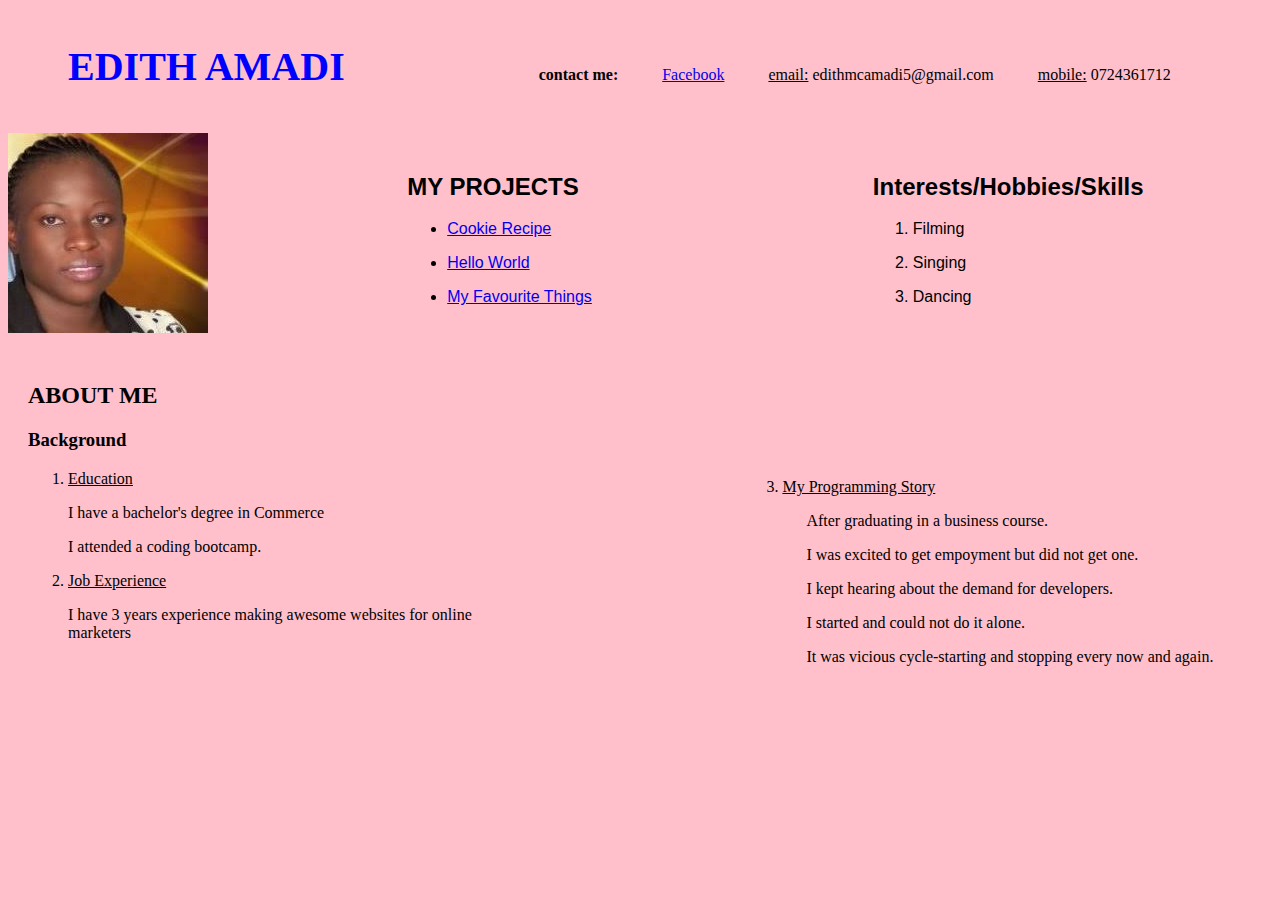
==== index.html @ 50479f5c "updating the container div" ====
<!DOCTYPE html>
<html lang="en" dir="ltr">
  <head>
    <meta charset="utf-8">
    <title>portfolio landing page</title>
    <link href="css/styles.css" rel="stylesheet" type="text/css">
  </head>

  <body>

    <div class="container">


      <ul>
          <li><h1>EDITH AMADI</h1></li>
          <li><strong>contact me:</strong></li>
          <li><a href="https://www.facebook.com/edithkamadi">Facebook</a></li>
          <li><p><u>email:</u> edithmcamadi5@gmail.com</p></li>
          <li><p><u>mobile:</u> 0724361712</P></li>
        </ul>

      <div class="image">

        <img src="image/download.jpeg">

      </div>
    </div>
        <div class="projects">

          <h2>MY PROJECTS</h2>
            <ul>
              <li>
                <p><a href="https://github.com/edithamadi/cookie-recipe">Cookie Recipe</a></p>
                      <!--This project is a recipe for baking Cookies
                    It was created using html-->
              </li>
              <li>
                <p><a href="https://github.com/edithamadi/hello-world">Hello World</a></p>
                <!--This project is the first repository i did.
              It was created using html-->
              </li>
              <li>
                <p><a href="https://github.com/edithamadi/my-favourite-things">My Favourite Things</a></p>
                <!--This project lists my favourite things
              It was created using html-->
              </li>
            </ul>


      </div>
          <div class="interests">
            <h2>Interests/Hobbies/Skills</h2>
              <ol>
                <li>Filming</li>
                <p><li>Singing</li></p>
                <p><li>Dancing</li></p>
              </ol>
            </div>

          <div class="aboutme">

            <h2>ABOUT ME</h2>

              <h3>Background</h3>
                <ol>
                  <u><li>Education</li></u>
                    <p>I have a bachelor's degree in Commerce</p>
                    <p>I attended a coding bootcamp.</p>
                  <u><li>Job Experience</li></u>
                    <p>I have 3 years experience making awesome websites for online marketers</p>


          </div>
          <div class="programmingstory">

                    <p>3. <u>My Programming Story</u></p>
                  <ol>
                    <p>After graduating in a business course.</p>
                    <p>I was excited to get empoyment but did not get one.</p>
                    <p>I kept hearing about the demand for developers.</p>
                    <p>I started and could not do it alone.</P>
                    <p> It was vicious cycle-starting and stopping every now and again.</p>

                  </ol>

          </div>

      </div>
    </div>
  </body>
</html>
---- css/styles.css ----
body{
  background-color: pink;
}
  h1{
  font-size: 40px;
    color: blue;
    margin-right: 150px;
}

.container ul li{
  display:inline-block;
  margin: 0 20px;
}

.image {
  width: 30%;
  float: left;
}

.projects{
  width:30%;
  display:inline-block;
  margin:20px;
  font-family:sans-serif;
}
.interests {
  width:30%;
  display:inline-block;
  margin:20px;
  font-family:sans-serif;
  float:right;
}
.aboutme{
  width:40%;
  display:inline-block;
  margin:20px;
}
.programmingstory {
width: 40%;
float: right;
position: relative;
top: 120px;
}
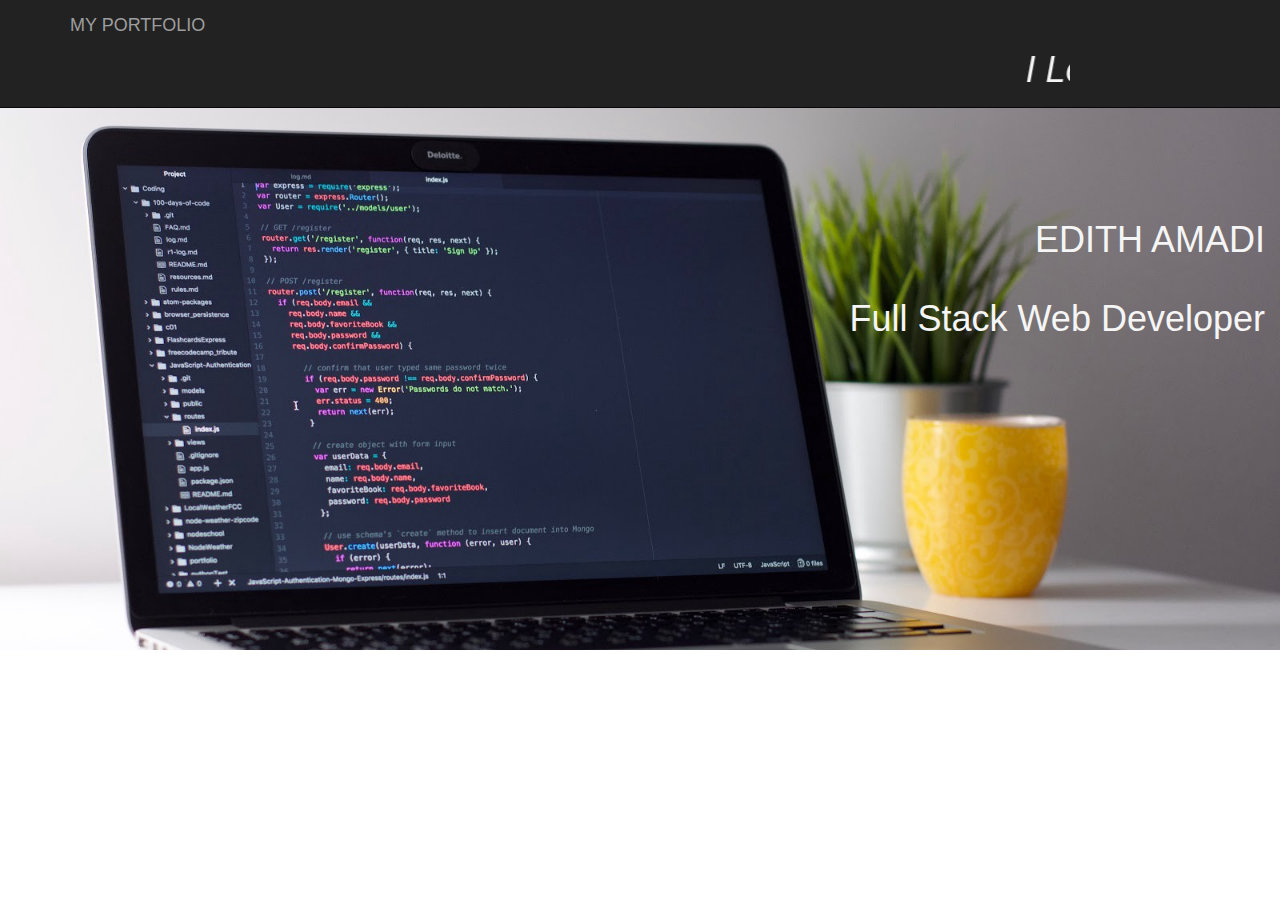
==== commit ee8649cf: "added landing page image to index file" ====
--- a/index.html
+++ b/index.html
@@ -1,91 +1,50 @@
 <!DOCTYPE html>
 <html lang="en" dir="ltr">
-  <head>
-    <meta charset="utf-8">
-    <title>portfolio landing page</title>
-    <link href="css/styles.css" rel="stylesheet" type="text/css">
-  </head>
 
-  <body>
+<head>
+  <meta charset="utf-8">
+  <link rel="stylesheet" href="https://maxcdn.bootstrapcdn.com/bootstrap/3.3.7/css/bootstrap.min.css">
+  <link href="css/styles.css" rel="stylesheet" type="text/css">
+  <link rel="stylesheet" href="https://use.fontawesome.com/releases/v5.3.1/css/all.css" integrity="sha384-mzrmE5qonljUremFsqc01SB46JvROS7bZs3IO2EmfFsd15uHvIt+Y8vEf7N7fWAU" crossorigin="anonymous">  
+  <title>MY PORTFOLIO</title>
+</head>
 
-    <div class="container">
+<body>
+          <div class="navbar navbar-inverse navbar-fixed-top opaque-navbar">
+              <div class="container">
+                <div class="navbar-header">
+                  <button type="button" class="navbar-toggle" data-toggle="collapse" data-target="#navMain">
+              <span class="glyphicon glyphicon-chevron-right" style="color:white;"></span>
+                
+              </button>
+                  <a class="navbar-brand" href="#">MY PORTFOLIO</a>
+                  <div class="quote">
+                      <h1 style="color:whitesmoke;"> <marquee><em>I Love Technology and what it can do to change people's life !!!</em></marquee></h1> 
+                  </div>
+                </div>
+                
+                <div class="collapse navbar-collapse" id="navMain">
+                 
+                </div>
+              </div>
+            </div>
+
+<div style = "padding-top:200px;" id="homepage" class="container-fluid">
+
+    <h1 style="color:whitesmoke;"> 
+      <div class="text-right">
+
+        EDITH AMADI<br><br>
+        Full Stack Web Developer
+      </div>
+      
+  </h1>
+  
+</div>
 
 
-      <ul>
-          <li><h1>EDITH AMADI</h1></li>
-          <li><strong>contact me:</strong></li>
-          <li><a href="https://www.facebook.com/edithkamadi">Facebook</a></li>
-          <li><p><u>email:</u> edithmcamadi5@gmail.com</p></li>
-          <li><p><u>mobile:</u> 0724361712</P></li>
-        </ul>
-
-      <div class="image">
-
-        <img src="image/download.jpeg">
-
-      </div>
-    </div>
-        <div class="projects">
-
-          <h2>MY PROJECTS</h2>
-            <ul>
-              <li>
-                <p><a href="https://github.com/edithamadi/cookie-recipe">Cookie Recipe</a></p>
-                      <!--This project is a recipe for baking Cookies
-                    It was created using html-->
-              </li>
-              <li>
-                <p><a href="https://github.com/edithamadi/hello-world">Hello World</a></p>
-                <!--This project is the first repository i did.
-              It was created using html-->
-              </li>
-              <li>
-                <p><a href="https://github.com/edithamadi/my-favourite-things">My Favourite Things</a></p>
-                <!--This project lists my favourite things
-              It was created using html-->
-              </li>
-            </ul>
 
 
-      </div>
-          <div class="interests">
-            <h2>Interests/Hobbies/Skills</h2>
-              <ol>
-                <li>Filming</li>
-                <p><li>Singing</li></p>
-                <p><li>Dancing</li></p>
-              </ol>
-            </div>
-
-          <div class="aboutme">
-
-            <h2>ABOUT ME</h2>
-
-              <h3>Background</h3>
-                <ol>
-                  <u><li>Education</li></u>
-                    <p>I have a bachelor's degree in Commerce</p>
-                    <p>I attended a coding bootcamp.</p>
-                  <u><li>Job Experience</li></u>
-                    <p>I have 3 years experience making awesome websites for online marketers</p>
 
 
-          </div>
-          <div class="programmingstory">
-
-                    <p>3. <u>My Programming Story</u></p>
-                  <ol>
-                    <p>After graduating in a business course.</p>
-                    <p>I was excited to get empoyment but did not get one.</p>
-                    <p>I kept hearing about the demand for developers.</p>
-                    <p>I started and could not do it alone.</P>
-                    <p> It was vicious cycle-starting and stopping every now and again.</p>
-
-                  </ol>
-
-          </div>
-
-      </div>
-    </div>
-  </body>
-</html>
+    --- a/css/styles.css
+++ b/css/styles.css
@@ -1,43 +1,22 @@
-body{
-  background-color: pink;
-}
-  h1{
-  font-size: 40px;
-    color: blue;
-    margin-right: 150px;
+.footer {
+  position: fixed;
+  left: 0;
+  bottom: 0;
+  width: 100%;
+  background-color: black;
+  color: white;
+  text-align: center;
 }
 
-.container ul li{
-  display:inline-block;
-  margin: 0 20px;
+
+.col-md-3 {
+  background-color: rgba(184, 17, 17, 0.87);
 }
 
-.image {
-  width: 30%;
-  float: left;
-}
-
-.projects{
-  width:30%;
-  display:inline-block;
-  margin:20px;
-  font-family:sans-serif;
-}
-.interests {
-  width:30%;
-  display:inline-block;
-  margin:20px;
-  font-family:sans-serif;
-  float:right;
-}
-.aboutme{
-  width:40%;
-  display:inline-block;
-  margin:20px;
-}
-.programmingstory {
-width: 40%;
-float: right;
-position: relative;
-top: 120px;
-}
+#homepage{
+  background-image: url('../image/laptop.jpeg');
+  background-size: cover;
+  background-repeat: no-repeat;
+  width: 100%;
+  height: 650px;
+}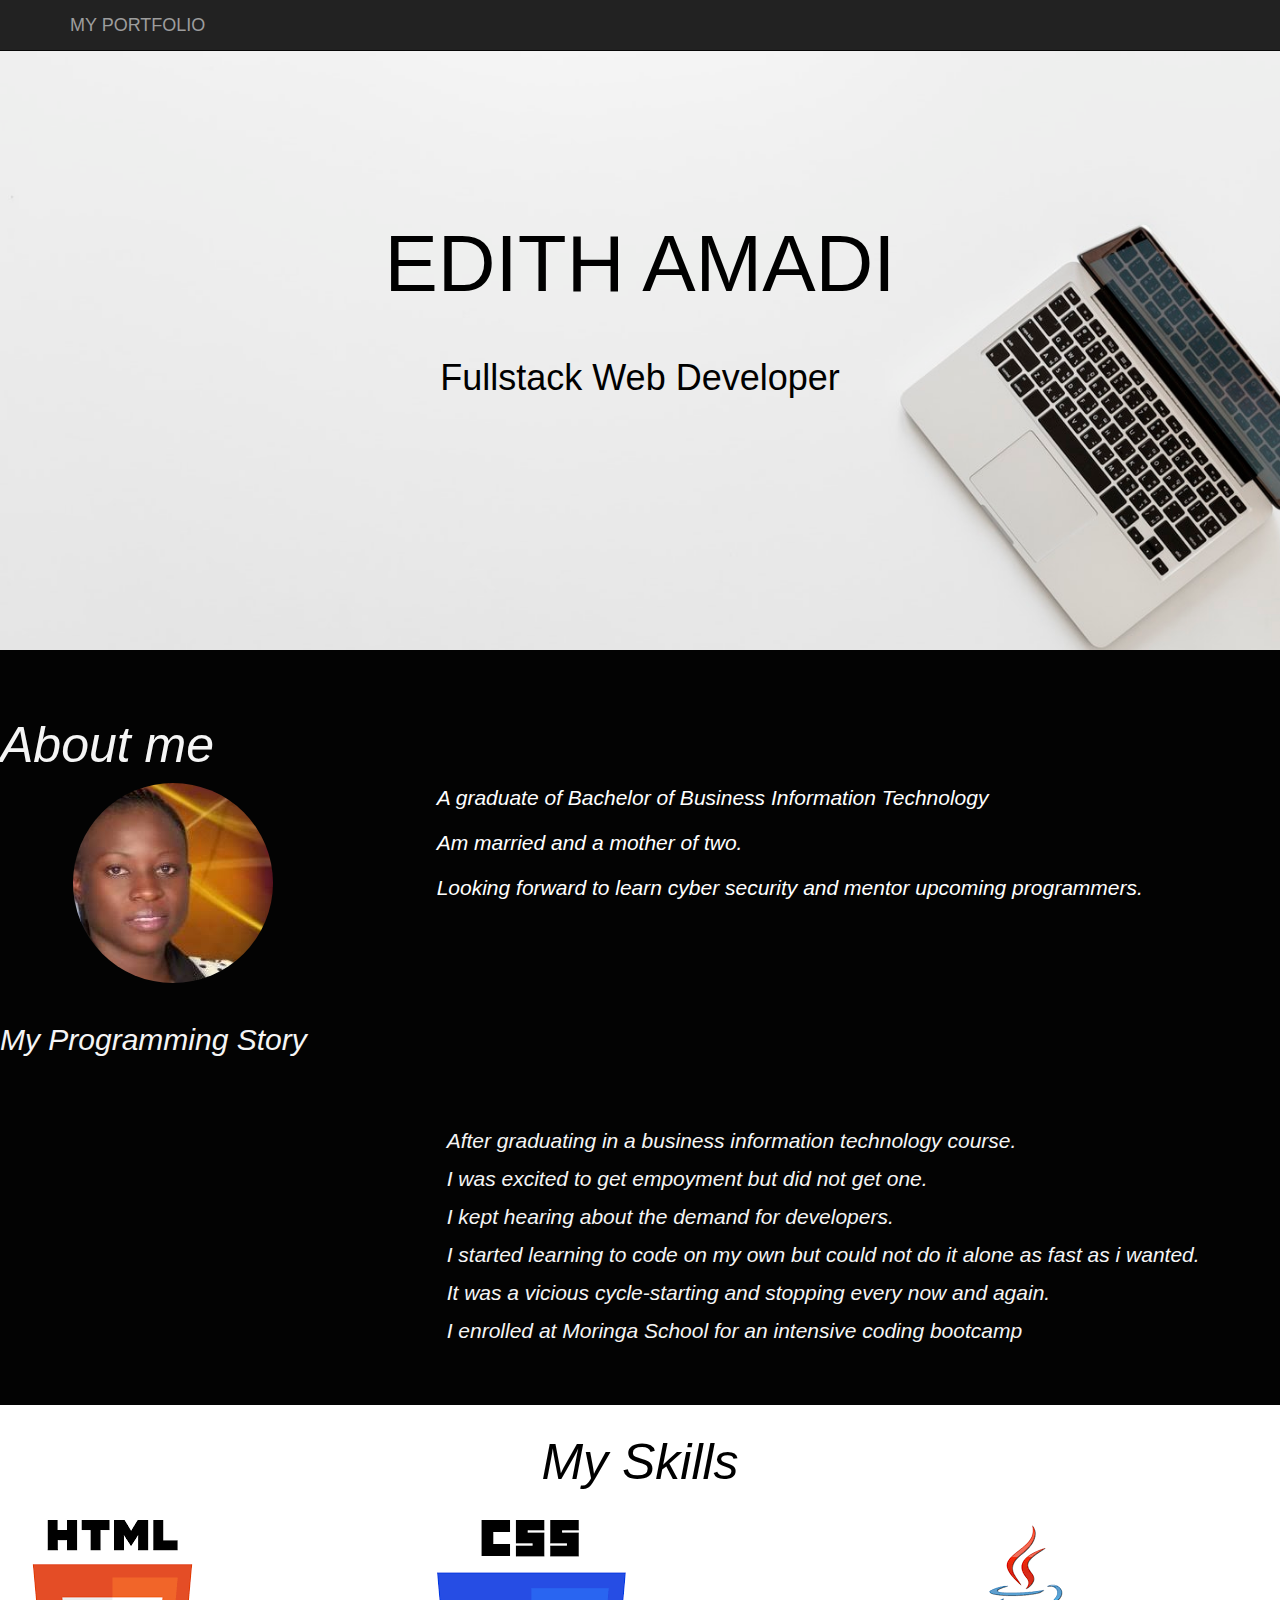
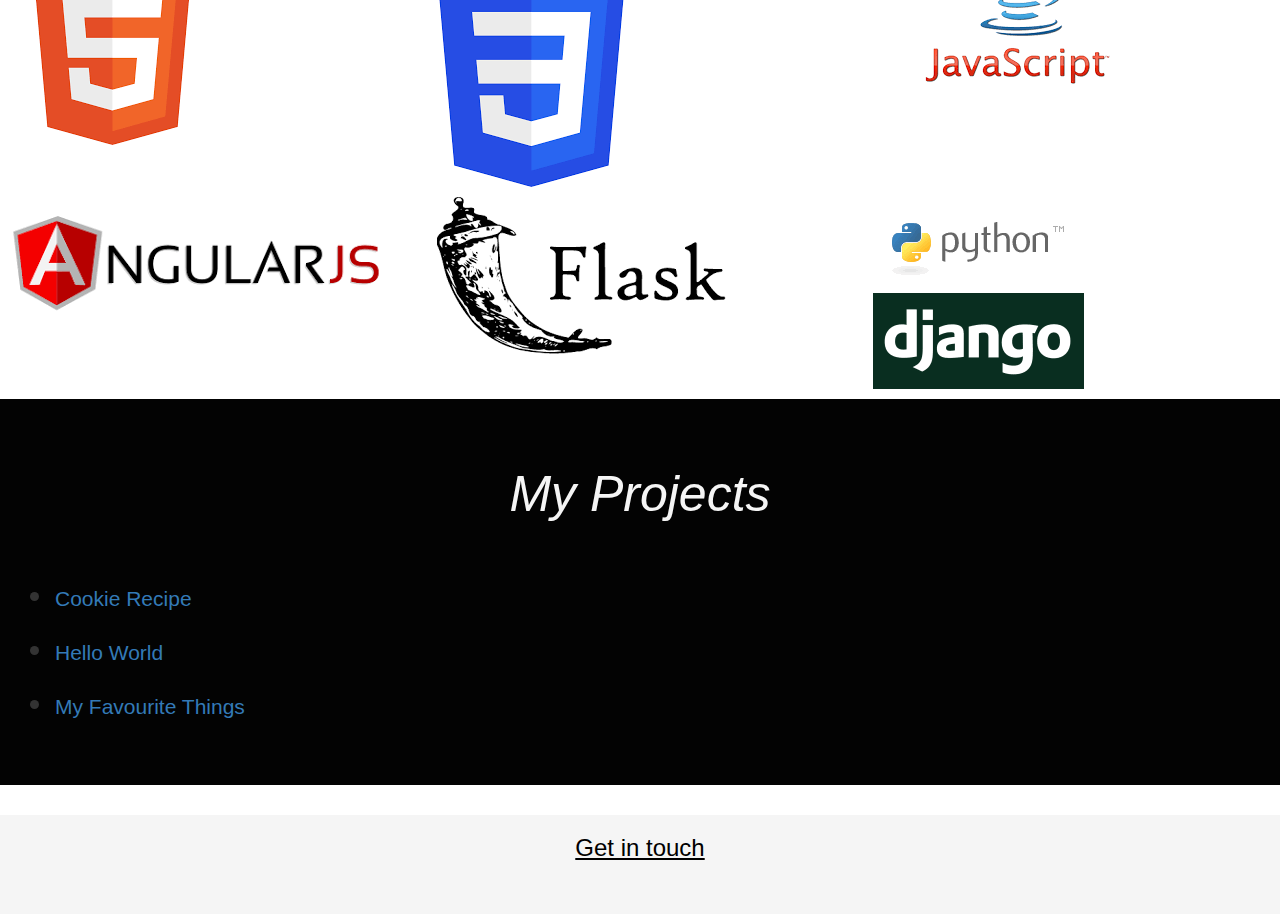
==== commit 9df27b48: "made changes" ====
--- a/index.html
+++ b/index.html
@@ -18,9 +18,7 @@
                 
               </button>
                   <a class="navbar-brand" href="#">MY PORTFOLIO</a>
-                  <div class="quote">
-                      <h1 style="color:whitesmoke;"> <marquee><em>I Love Technology and what it can do to change people's life !!!</em></marquee></h1> 
-                  </div>
+                  
                 </div>
                 
                 <div class="collapse navbar-collapse" id="navMain">
@@ -31,20 +29,148 @@
 
 <div style = "padding-top:200px;" id="homepage" class="container-fluid">
 
-    <h1 style="color:whitesmoke;"> 
-      <div class="text-right">
+    <h1 style="color:black;"> 
+      <div class="text-left">
 
-        EDITH AMADI<br><br>
-        Full Stack Web Developer
+        <center>
+          <!-- <br> -->
+            <h1 style = "font-size: 80px;">EDITH AMADI</h1>
+            <br>
+            <p style = "font-size: 50;"> Fullstack Web Developer</p>
+            <br>
+        </center>
       </div>
       
   </h1>
   
 </div>
+<div class="jumbotron">
+  <div style="padding:0px;" class="container-fluid" >
+    
+      <h2  style="color:whitesmoke;" id="about">About me</h2>
+            
+  </div>
+      
+       <div class="row">
+         <div class="col-md-4">
+           <div class="container-fluid">
+            &nbsp;&nbsp;&nbsp;&nbsp;&nbsp;&nbsp; <img src="image/edith.jpeg" style="border-radius:80%">
+            <br>
+          </div>
+         </div>
+        
 
 
+         <div class="col-md-8" >
+            
+           
+              <p>A graduate of Bachelor of Business Information Technology</p>
+              <p>Am married and a mother of two.</p>
+              <p>Looking forward to learn cyber security and mentor upcoming programmers.</p>
+              <!-- <p>I love nature and filming</p> -->
+            
+         </div>
+        </div>
 
+        <div style="padding:0px;" class="story" >
+          &nbsp;&nbsp;&nbsp; <h3  style="color:whitesmoke;" id="story">My Programming Story</h3>   
+        </div>      
+             <div class="row">
+               <div class="col-md-12">
+                 <div class="container-fluid">
+                    <br>
+        <div class = "col-md-4">
 
+          </div>
 
+        <div class="col-md-8" >
+          <h3 style="color:whitesmoke;">
+            <p>After graduating in a business information technology course.</p>
+            <p>I was excited to get empoyment but did not get one.</p>
+            <p>I kept hearing about the demand for developers.</p>
+            <p>I started learning to code on my own but could not do it alone as fast as i wanted.</P>
+            <p> It was a vicious cycle-starting and stopping every now and again.</p> 
+            <p>I enrolled at Moringa School for an intensive coding bootcamp</p>
+        </h3>
+        </div>
+                 </div>
+               </div>
+             </div>
 
-    +      </div>
+
+      <div class="section">
+          <center><h2  style="color:black;" id="about">My Skills</h2></center>
+          <br>
+          <div class="skills">
+            <div class="row">
+              <div class="col-lg-4">
+                <img src="image/html5.png" alt="A photo html">
+                <p></p>
+              </div>
+              <div class="col-lg-4">
+                <img src="image/css3image.png" alt="A photo of css">
+                <p></p>
+              </div>
+              <div class="col-lg-4">
+                <img src="image/javascript.png" alt="A photo of js">
+                <p></p>
+              </div>
+            </div>
+          </div>
+          <div class="row">
+            <div class="col-lg-4">
+              <img src="image/angularjsimage.png" alt="A photo of angularjs">
+              <p></p>
+            </div>
+            <div class="col-lg-4">
+              <img src="image/flaskimage.png" alt="A photo of flask">
+              <p></p>
+            </div>
+            <div class="col-lg-4">
+                <img src="image/pythondjangoimage.png" alt="A photo of angular">
+                <p></p>
+              </div>
+
+          </div>
+        </div>
+
+<div class="jumbotron">
+    <div class="projects">
+        <div style="padding:0px;" class="container-fluid" >
+          
+            <center><h2  style="color:whitesmoke;" id="about">My Projects</h2></center>
+                  
+        </div>
+            
+             <div class="row">
+               <div class="col-md-4">
+                 <div class="container-fluid">
+                    <br>
+                      <ul>
+                        <li><p><a href="https://github.com/edithamadi/cookie-recipe">Cookie Recipe</a></p></li>
+                        <li><p><a href="https://github.com/edithamadi/hello-world">Hello World</a></p></li>
+                        <li><p><a href="https://github.com/edithamadi/my-favourite-things">My Favourite Things</a></p></li>
+                      </ul> 
+                  </div>
+               </div> 
+              </div>
+      </div>
+</div>
+         <div class="footer">
+            <div class="row">
+              <!-- <h1 style="color:whitesmoke;"> <marquee><em>I Love Technology and what it does to change people's life !!!</em></marquee></h1> -->
+                <u><h3>Get in touch</h3></u>
+               <div class="col-md-4">
+                  <a href="https://www.linkedin.com/uas/login" class="fab fa-linkedin" style="font-size: 30px;color: blue"></a>&nbsp;&nbsp;&nbsp;&nbsp;
+               </div>
+               <div class="col-md-4">
+                  <a href="https://github.com/edithamadi" class="fab fa-github" style="font-size: 30px;color: blue"></a>&nbsp;&nbsp;&nbsp;&nbsp;
+               </div>
+               <div class="col-md-4">
+                  <a href="https://mail.google.com/mail/u/0/#inbox" class="fas fa-envelope" style="font-size: 30px;color: blue"></a>
+               </div>
+             </div>
+          </div>
+       </div>
+     </div>--- a/css/styles.css
+++ b/css/styles.css
@@ -1,22 +1,55 @@
 .footer {
-  position: fixed;
+  /* position: fixed; */
   left: 0;
   bottom: 0;
   width: 100%;
-  background-color: black;
-  color: white;
+  background-color: whitesmoke;
+  color: black;
   text-align: center;
 }
 
-
-.col-md-3 {
-  background-color: rgba(184, 17, 17, 0.87);
+.col-md-8 {
+  font-size: 30px;
+  font-style: oblique; 
+  color: white;
 }
 
 #homepage{
-  background-image: url('../image/laptop.jpeg');
+  background-image: url('../image/laptop2.jpeg');
   background-size: cover;
   background-repeat: no-repeat;
   width: 100%;
   height: 650px;
-}+}
+
+hr {
+  height: 0px;
+  border: none;
+  border-top: 1px solid black;
+}
+
+#about{
+  font-size: 50px;
+  font-style: oblique;
+}
+
+.container-fluid{
+  font-size: 30px;
+}
+
+.jumbotron{
+  background-color: #030303;
+}
+
+#story{
+  font-size: 30px;
+  font-style: oblique;
+}
+
+/* .story{
+background-image:url();
+  background-size: cover;
+  background-repeat: no-repeat;
+  width: 100%;
+  height: 650px;
+} */
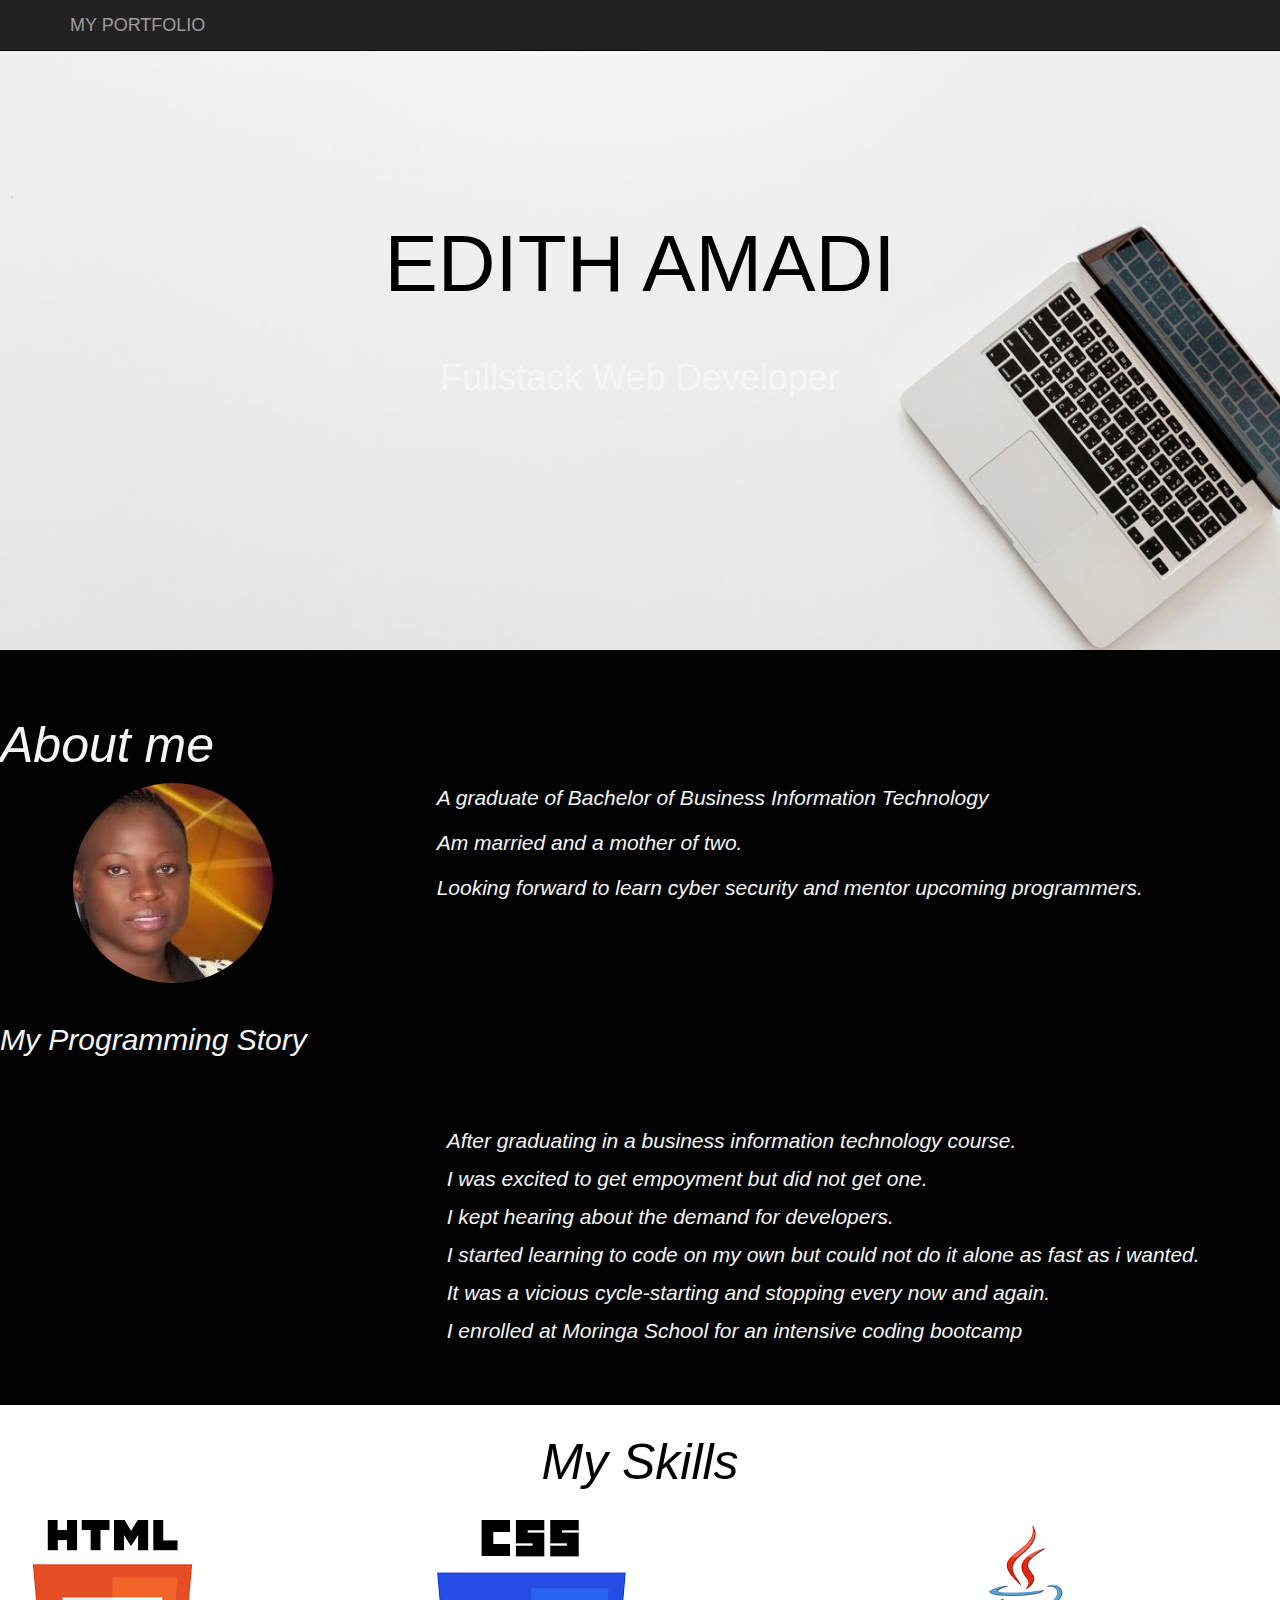
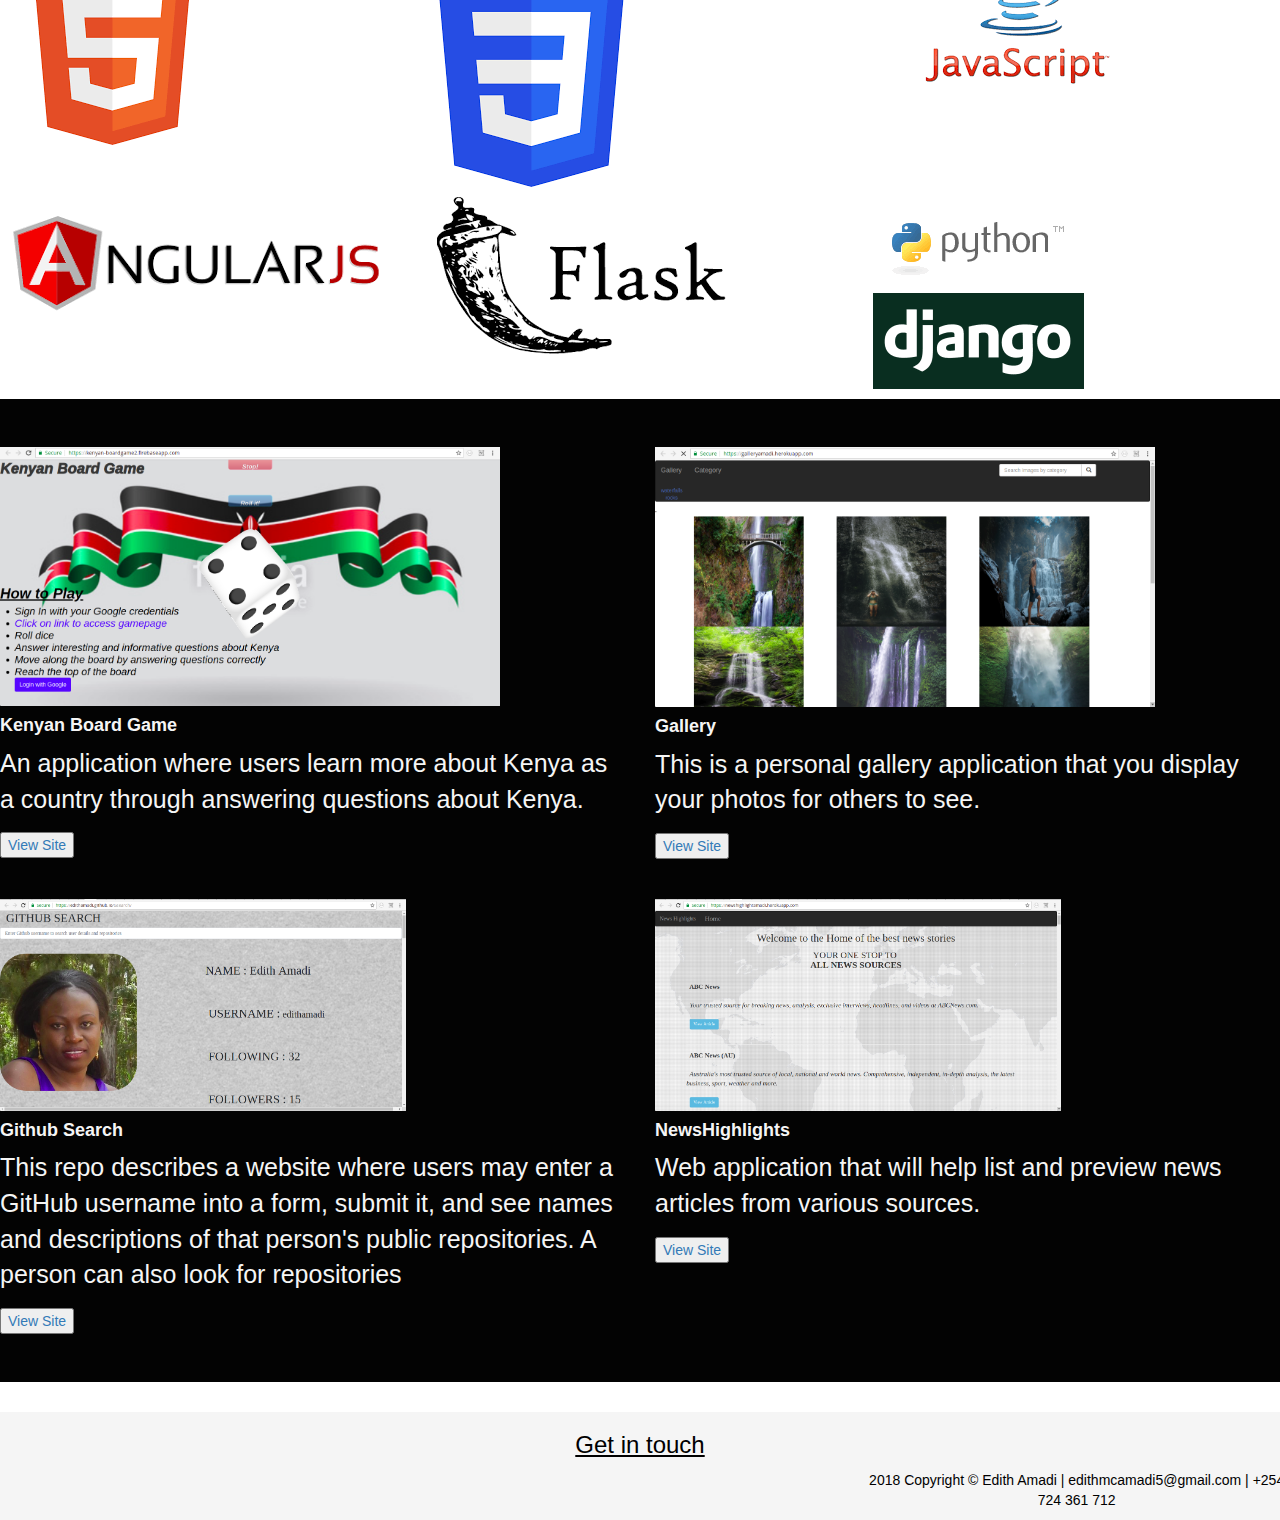
==== commit 489eb4d3: "updated portfolio" ====
--- a/index.html
+++ b/index.html
@@ -26,7 +26,9 @@
                 </div>
               </div>
             </div>
-
+<div class="container-fluid">
+  
+</div>
 <div style = "padding-top:200px;" id="homepage" class="container-fluid">
 
     <h1 style="color:black;"> 
@@ -134,42 +136,64 @@
 
           </div>
         </div>
-
 <div class="jumbotron">
-    <div class="projects">
-        <div style="padding:0px;" class="container-fluid" >
-          
-            <center><h2  style="color:whitesmoke;" id="about">My Projects</h2></center>
-                  
-        </div>
-            
-             <div class="row">
-               <div class="col-md-4">
-                 <div class="container-fluid">
-                    <br>
-                      <ul>
-                        <li><p><a href="https://github.com/edithamadi/cookie-recipe">Cookie Recipe</a></p></li>
-                        <li><p><a href="https://github.com/edithamadi/hello-world">Hello World</a></p></li>
-                        <li><p><a href="https://github.com/edithamadi/my-favourite-things">My Favourite Things</a></p></li>
-                      </ul> 
-                  </div>
-               </div> 
-              </div>
-      </div>
+  <div class="row">
+    <div class="col-md-6">
+        <img src="image/boardgame.png" alt="search" style="width:80%">
+        <div class="cont">
+          <h4 style="color:whitesmoke;"><b>Kenyan Board Game</b></h4>
+          <p style="font-size: 25px;" "color:whitesmoke;">An application where users learn more about Kenya as a country through answering questions about Kenya.</p>
+          <a href="https://kenyan-boardgame2.firebaseapp.com/"><button class="button-black">View Site</button></a>
+        </div>
+    </div>
+    <div class="col-md-6">
+        <img src="image/gallery.png" alt="search" style="width:80%">
+          <div class="cont">
+            <h4 style="color:whitesmoke;"><b>Gallery</b></h4>
+            <p style="font-size: 25px;" style="color:whitesmoke;">
+            This is a personal gallery application that you display your photos for others to see.</p>
+            <a href="https://galleryamadi.herokuapp.com/"><button class="button-black">View Site</button></a>
+          </div>
+    </div>
+  </div>
+  <br><br>
+  <div class="row">
+    <div class="col-md-6">
+        <img src="image/gitsearch.png" alt="search" style="width:65%">
+        <div class="cont">
+          <h4 style="color:whitesmoke;"><b>Github Search</b></h4>
+          <p style="font-size: 25px;" style="color:whitesmoke;">This repo describes a website where users may enter a GitHub username into a form, submit it, and see names and descriptions of that person's public repositories. A person can also look for repositories</p>
+          <a href="https://edithamadi.github.io/Gsearch/"><button class="button-black">View Site</button></a>
+        </div>
+    </div>
+    <div class="col-md-6">
+        <img src="image/news.png" alt="search" style="width:65%">
+        <div class="cont">
+          <h4 style="color:whitesmoke;"><b>NewsHighlights</b></h4>
+          <p style="font-size: 25px;" style="color:whitesmoke;">Web application that will help list and preview news articles from various sources.</p>
+          <a href="https://newshighlightamadi.herokuapp.com/"><button class="button-black">View Site</button></a>
+        </div>
+    </div>
+  </div>
 </div>
+
          <div class="footer">
             <div class="row">
               <!-- <h1 style="color:whitesmoke;"> <marquee><em>I Love Technology and what it does to change people's life !!!</em></marquee></h1> -->
                 <u><h3>Get in touch</h3></u>
                <div class="col-md-4">
-                  <a href="https://www.linkedin.com/uas/login" class="fab fa-linkedin" style="font-size: 30px;color: blue"></a>&nbsp;&nbsp;&nbsp;&nbsp;
+                  <a href="https://www.linkedin.com/uas/login" class="fab fa-linkedin" style="font-size: 30px;color: black"></a>&nbsp;&nbsp;&nbsp;&nbsp;
                </div>
                <div class="col-md-4">
-                  <a href="https://github.com/edithamadi" class="fab fa-github" style="font-size: 30px;color: blue"></a>&nbsp;&nbsp;&nbsp;&nbsp;
+                  <a href="https://github.com/edithamadi" class="fab fa-github" style="font-size: 30px;color: black"></a>&nbsp;&nbsp;&nbsp;&nbsp;
                </div>
                <div class="col-md-4">
-                  <a href="https://mail.google.com/mail/u/0/#inbox" class="fas fa-envelope" style="font-size: 30px;color: blue"></a>
-               </div>
+                  <a href="https://mail.google.com/mail/u/0/#inbox" class="fas fa-envelope" style="font-size: 30px;color: black"></a>
+               </div>
+               <div id="name">
+                <p style = "color: black">2018 Copyright &copy Edith Amadi | edithmcamadi5@gmail.com | +254 724 361 712 </p>
+    
+              </div>
              </div>
           </div>
        </div>
--- a/css/styles.css
+++ b/css/styles.css
@@ -46,6 +46,10 @@
   font-style: oblique;
 }
 
+p{
+  color: whitesmoke;
+}
+
 /* .story{
 background-image:url();
   background-size: cover;
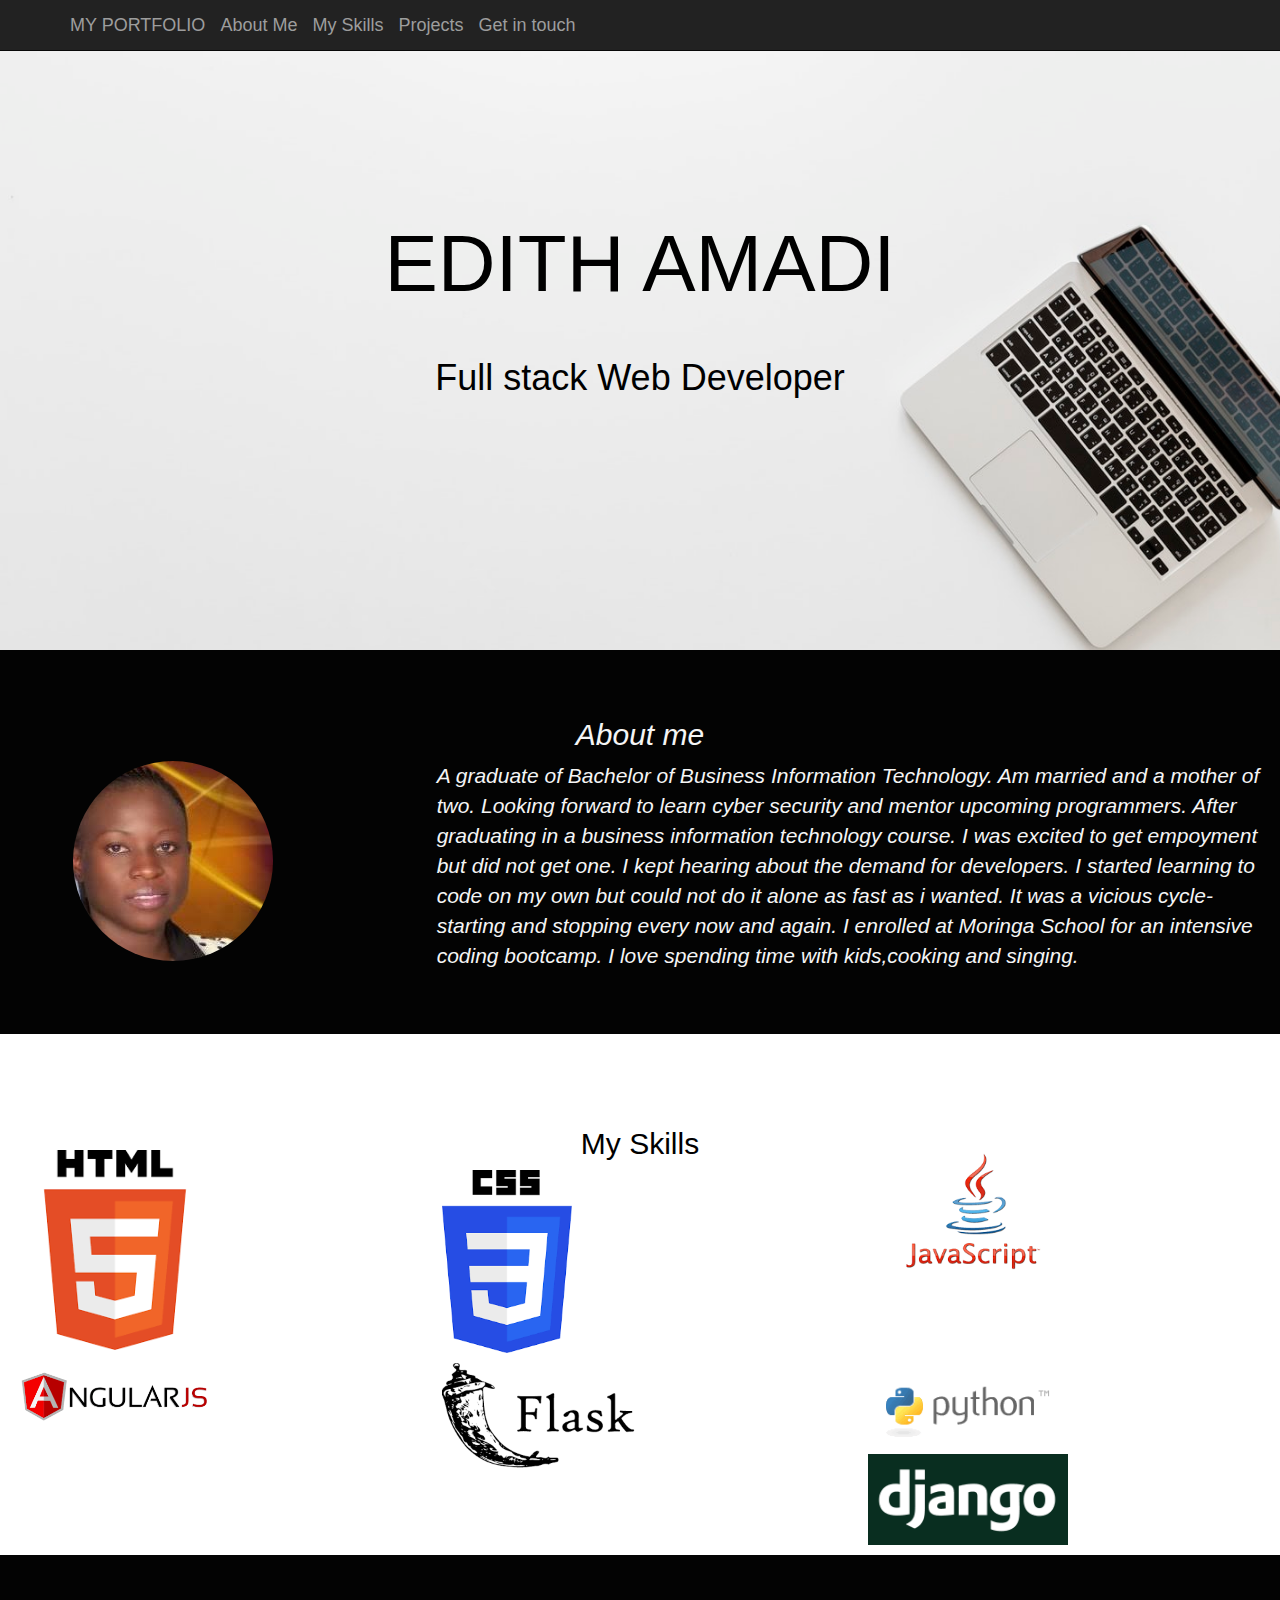
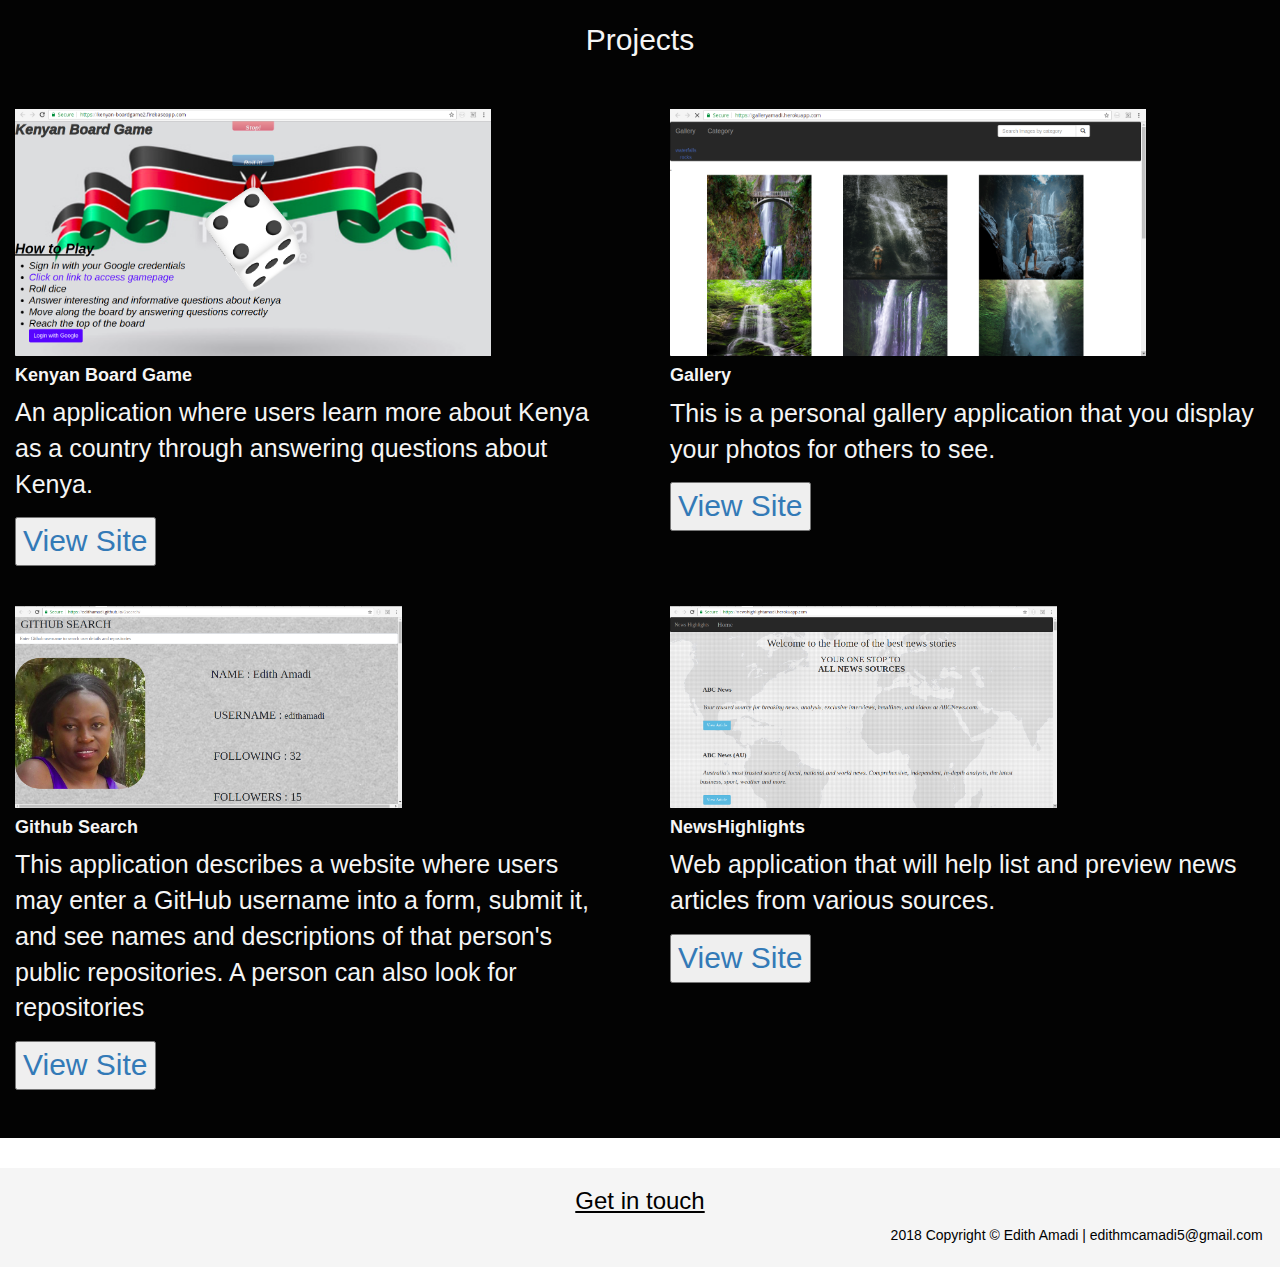
==== commit 422efca6: "updated files" ====
--- a/index.html
+++ b/index.html
@@ -18,6 +18,14 @@
                 
               </button>
                   <a class="navbar-brand" href="#">MY PORTFOLIO</a>
+
+                  <a class="navbar-brand" href="#about">About Me</a>
+
+                  <a class="navbar-brand" href="#skills">My Skills</a>
+
+                  <a class="navbar-brand" href="#projects">Projects</a>
+
+                  <a class="navbar-brand" href="#contact">Get in touch</a>
                   
                 </div>
                 
@@ -38,7 +46,7 @@
           <!-- <br> -->
             <h1 style = "font-size: 80px;">EDITH AMADI</h1>
             <br>
-            <p style = "font-size: 50;"> Fullstack Web Developer</p>
+            <p style = "font-size: 50; color:black;"> Full stack Web Developer</p>
             <br>
         </center>
       </div>
@@ -46,14 +54,17 @@
   </h1>
   
 </div>
-<div class="jumbotron">
+<div class="jumbotron" id="about">
   <div style="padding:0px;" class="container-fluid" >
     
-      <h2  style="color:whitesmoke;" id="about">About me</h2>
+      <h2  style="color:whitesmoke;" ><center>About me</center></h2>
             
   </div>
       
        <div class="row">
+
+          
+
          <div class="col-md-4">
            <div class="container-fluid">
             &nbsp;&nbsp;&nbsp;&nbsp;&nbsp;&nbsp; <img src="image/edith.jpeg" style="border-radius:80%">
@@ -64,91 +75,78 @@
 
 
          <div class="col-md-8" >
-            
            
-              <p>A graduate of Bachelor of Business Information Technology</p>
-              <p>Am married and a mother of two.</p>
-              <p>Looking forward to learn cyber security and mentor upcoming programmers.</p>
+              <p>A graduate of Bachelor of Business Information Technology.
+              Am married and a mother of two.
+              Looking forward to learn cyber security and mentor upcoming programmers.
+              After graduating in a business information technology course.
+              I was excited to get empoyment but did not get one.
+              I kept hearing about the demand for developers.
+              I started learning to code on my own but could not do it alone as fast as i wanted.
+              It was a vicious cycle-starting and stopping every now and again. 
+              I enrolled at Moringa School for an intensive coding bootcamp.
+              I love spending time with kids,cooking and singing.</p>
               <!-- <p>I love nature and filming</p> -->
-            
-         </div>
+           </div>
+          </div>
         </div>
-
-        <div style="padding:0px;" class="story" >
-          &nbsp;&nbsp;&nbsp; <h3  style="color:whitesmoke;" id="story">My Programming Story</h3>   
-        </div>      
-             <div class="row">
-               <div class="col-md-12">
-                 <div class="container-fluid">
-                    <br>
-        <div class = "col-md-4">
-
-          </div>
-
-        <div class="col-md-8" >
-          <h3 style="color:whitesmoke;">
-            <p>After graduating in a business information technology course.</p>
-            <p>I was excited to get empoyment but did not get one.</p>
-            <p>I kept hearing about the demand for developers.</p>
-            <p>I started learning to code on my own but could not do it alone as fast as i wanted.</P>
-            <p> It was a vicious cycle-starting and stopping every now and again.</p> 
-            <p>I enrolled at Moringa School for an intensive coding bootcamp</p>
-        </h3>
-        </div>
-                 </div>
-               </div>
-             </div>
-
-      </div>
-
-      <div class="section">
-          <center><h2  style="color:black;" id="about">My Skills</h2></center>
-          <br>
-          <div class="skills">
+    
+      <div class="container-fluid">
+          
+          <div class="skills" id="skills">
+              
             <div class="row">
+                <br>
+                
               <div class="col-lg-4">
-                <img src="image/html5.png" alt="A photo html">
+                  <br>
+                <img src="image/html5.png" alt="A photo html" style="width:200px;">
                 <p></p>
               </div>
               <div class="col-lg-4">
-                <img src="image/css3image.png" alt="A photo of css">
+                <center><h2  style="color:black;">My Skills</h2></center>
+                <img src="image/css3image.png" alt="A photo of css" style="width:130px !important;">
                 <p></p>
               </div>
               <div class="col-lg-4">
-                <img src="image/javascript.png" alt="A photo of js">
+                  <br>
+                <img src="image/javascript.png" alt="A photo of js" style="width:200px;">
                 <p></p>
               </div>
             </div>
           </div>
           <div class="row">
             <div class="col-lg-4">
-              <img src="image/angularjsimage.png" alt="A photo of angularjs">
+              <img src="image/angularjsimage.png" alt="A photo of angularjs" style="width:200px;">
               <p></p>
             </div>
             <div class="col-lg-4">
-              <img src="image/flaskimage.png" alt="A photo of flask">
+              <img src="image/flaskimage.png" alt="A photo of flask" style="width:200px;">
               <p></p>
             </div>
             <div class="col-lg-4">
-                <img src="image/pythondjangoimage.png" alt="A photo of angular">
+                <img src="image/pythondjangoimage.png" alt="A photo of angular" style="width:200px;">
                 <p></p>
               </div>
-
           </div>
         </div>
-<div class="jumbotron">
+<div class="jumbotron" id = "projects">
   <div class="row">
+      <div style="padding:0px;" class="container-fluid" >
+          <h2  style="color:whitesmoke;" ><center>Projects</center></h2> <br>   
+      </div>
     <div class="col-md-6">
+       <div class="container-fluid">
         <img src="image/boardgame.png" alt="search" style="width:80%">
-        <div class="cont">
+        
           <h4 style="color:whitesmoke;"><b>Kenyan Board Game</b></h4>
           <p style="font-size: 25px;" "color:whitesmoke;">An application where users learn more about Kenya as a country through answering questions about Kenya.</p>
           <a href="https://kenyan-boardgame2.firebaseapp.com/"><button class="button-black">View Site</button></a>
-        </div>
+       </div>
     </div>
     <div class="col-md-6">
-        <img src="image/gallery.png" alt="search" style="width:80%">
-          <div class="cont">
+        <div class="container-fluid">
+         <img src="image/gallery.png" alt="search" style="width:80%">
             <h4 style="color:whitesmoke;"><b>Gallery</b></h4>
             <p style="font-size: 25px;" style="color:whitesmoke;">
             This is a personal gallery application that you display your photos for others to see.</p>
@@ -159,16 +157,16 @@
   <br><br>
   <div class="row">
     <div class="col-md-6">
-        <img src="image/gitsearch.png" alt="search" style="width:65%">
-        <div class="cont">
+        <div class="container-fluid">
+         <img src="image/gitsearch.png" alt="search" style="width:65%">
           <h4 style="color:whitesmoke;"><b>Github Search</b></h4>
-          <p style="font-size: 25px;" style="color:whitesmoke;">This repo describes a website where users may enter a GitHub username into a form, submit it, and see names and descriptions of that person's public repositories. A person can also look for repositories</p>
+          <p style="font-size: 25px;" style="color:whitesmoke;">This application describes a website where users may enter a GitHub username into a form, submit it, and see names and descriptions of that person's public repositories. A person can also look for repositories</p>
           <a href="https://edithamadi.github.io/Gsearch/"><button class="button-black">View Site</button></a>
         </div>
     </div>
     <div class="col-md-6">
+      <div class="container-fluid">
         <img src="image/news.png" alt="search" style="width:65%">
-        <div class="cont">
           <h4 style="color:whitesmoke;"><b>NewsHighlights</b></h4>
           <p style="font-size: 25px;" style="color:whitesmoke;">Web application that will help list and preview news articles from various sources.</p>
           <a href="https://newshighlightamadi.herokuapp.com/"><button class="button-black">View Site</button></a>
@@ -177,7 +175,7 @@
   </div>
 </div>
 
-         <div class="footer">
+         <div class="footer" id="contact">
             <div class="row">
               <!-- <h1 style="color:whitesmoke;"> <marquee><em>I Love Technology and what it does to change people's life !!!</em></marquee></h1> -->
                 <u><h3>Get in touch</h3></u>
@@ -191,7 +189,7 @@
                   <a href="https://mail.google.com/mail/u/0/#inbox" class="fas fa-envelope" style="font-size: 30px;color: black"></a>
                </div>
                <div id="name">
-                <p style = "color: black">2018 Copyright &copy Edith Amadi | edithmcamadi5@gmail.com | +254 724 361 712 </p>
+                <p style = "color: black">2018 Copyright &copy Edith Amadi | edithmcamadi5@gmail.com </p>
     
               </div>
              </div>
--- a/css/styles.css
+++ b/css/styles.css
@@ -50,10 +50,3 @@
   color: whitesmoke;
 }
 
-/* .story{
-background-image:url();
-  background-size: cover;
-  background-repeat: no-repeat;
-  width: 100%;
-  height: 650px;
-} */
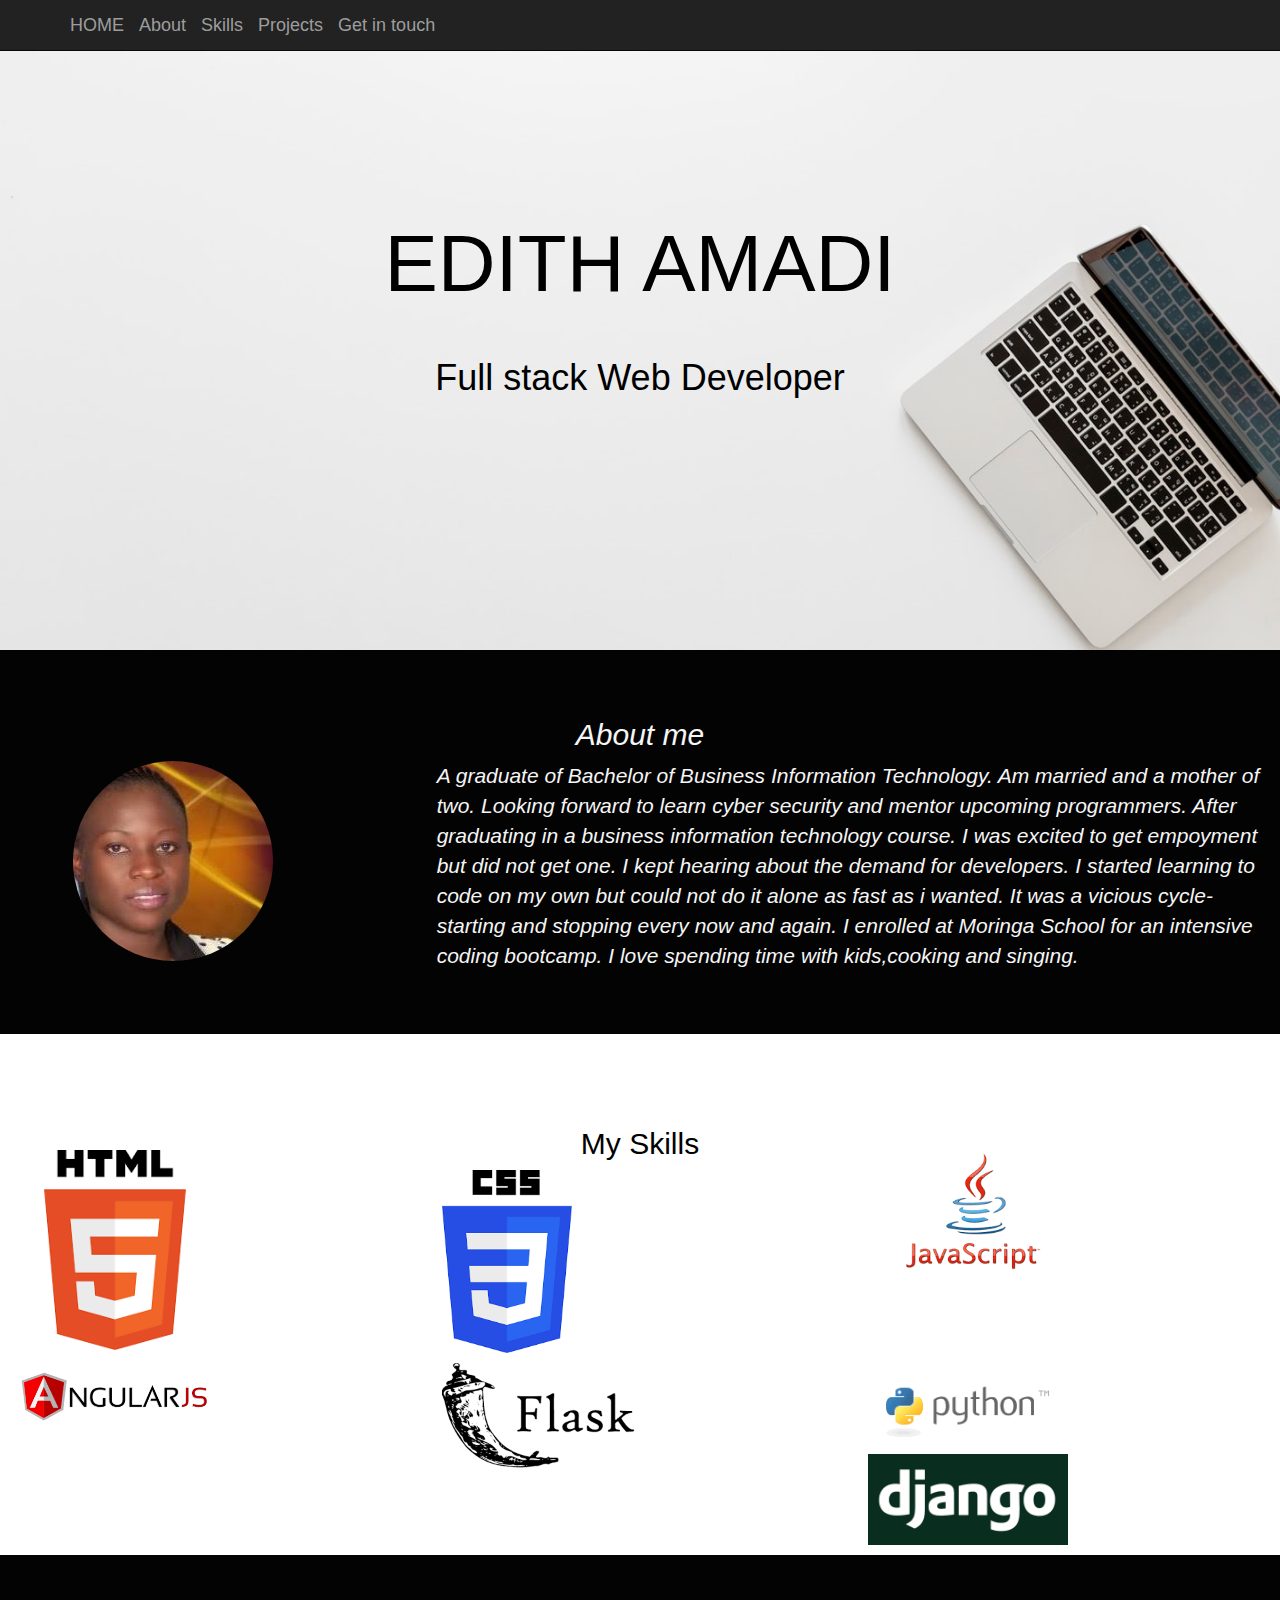
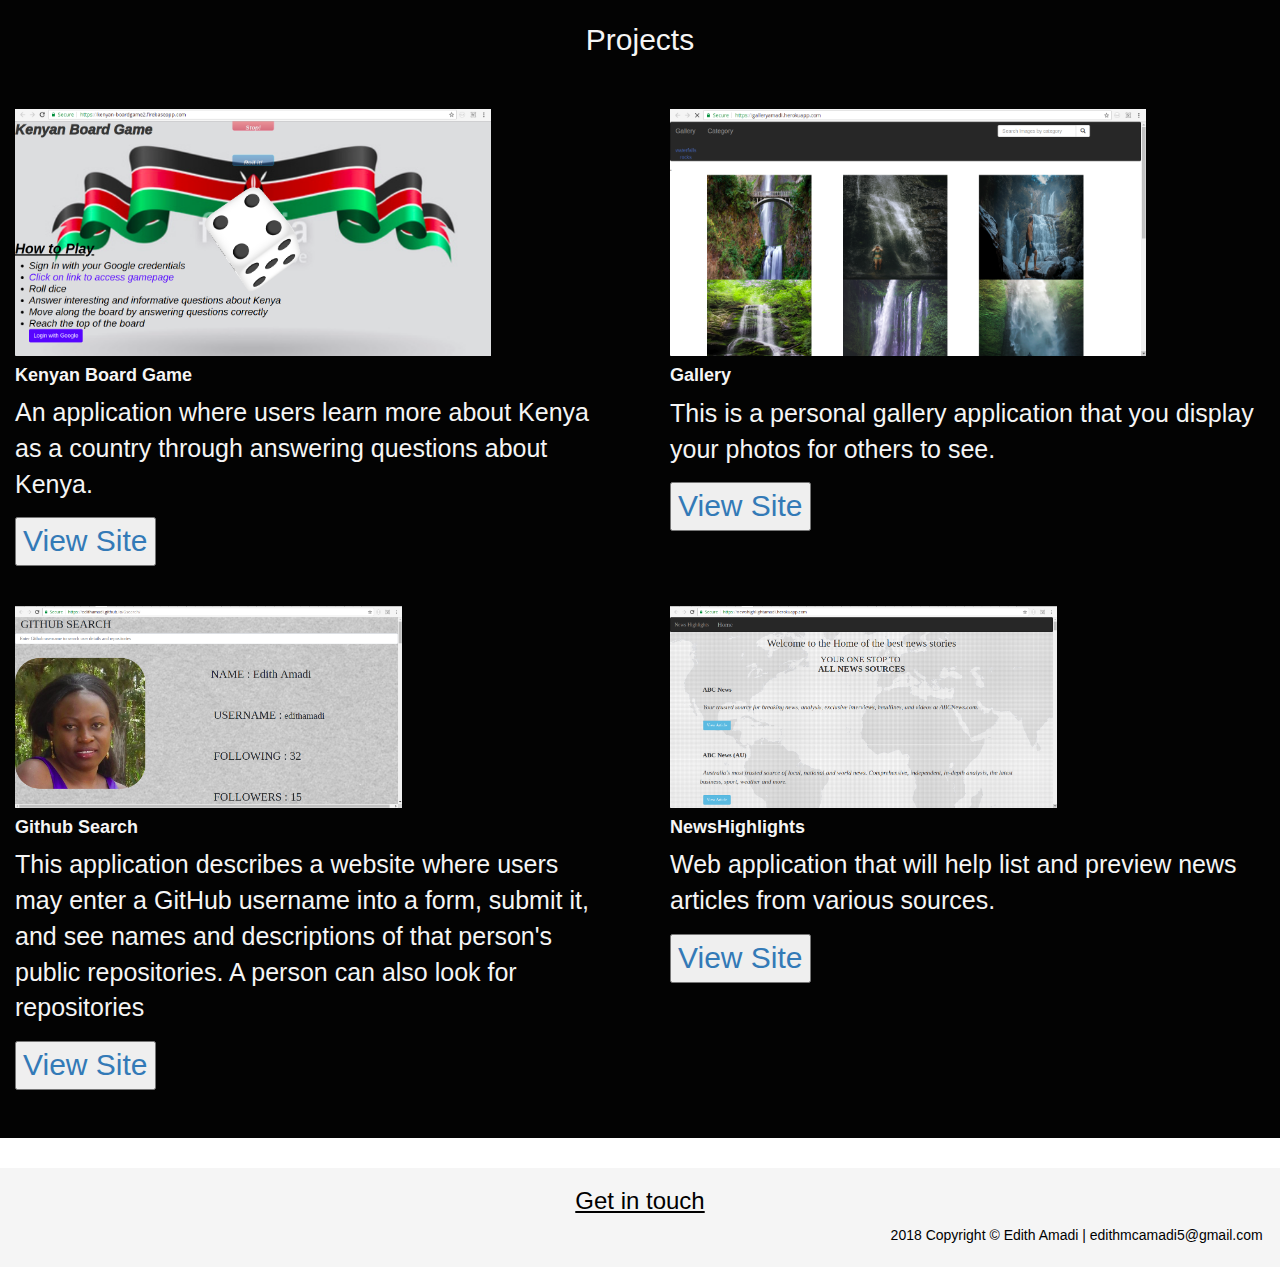
==== commit 8094b095: "made changes" ====
--- a/index.html
+++ b/index.html
@@ -17,11 +17,11 @@
               <span class="glyphicon glyphicon-chevron-right" style="color:white;"></span>
                 
               </button>
-                  <a class="navbar-brand" href="#">MY PORTFOLIO</a>
+                  <a class="navbar-brand" href="#">HOME</a>
 
-                  <a class="navbar-brand" href="#about">About Me</a>
+                  <a class="navbar-brand" href="#about">About</a>
 
-                  <a class="navbar-brand" href="#skills">My Skills</a>
+                  <a class="navbar-brand" href="#skills">Skills</a>
 
                   <a class="navbar-brand" href="#projects">Projects</a>
 
@@ -54,10 +54,10 @@
   </h1>
   
 </div>
-<div class="jumbotron" id="about">
+<div class="jumbotron" id="about" >
   <div style="padding:0px;" class="container-fluid" >
     
-      <h2  style="color:whitesmoke;" ><center>About me</center></h2>
+      <h2  style="color:whitesmoke;"> <center>About me</center> </h2>
             
   </div>
       
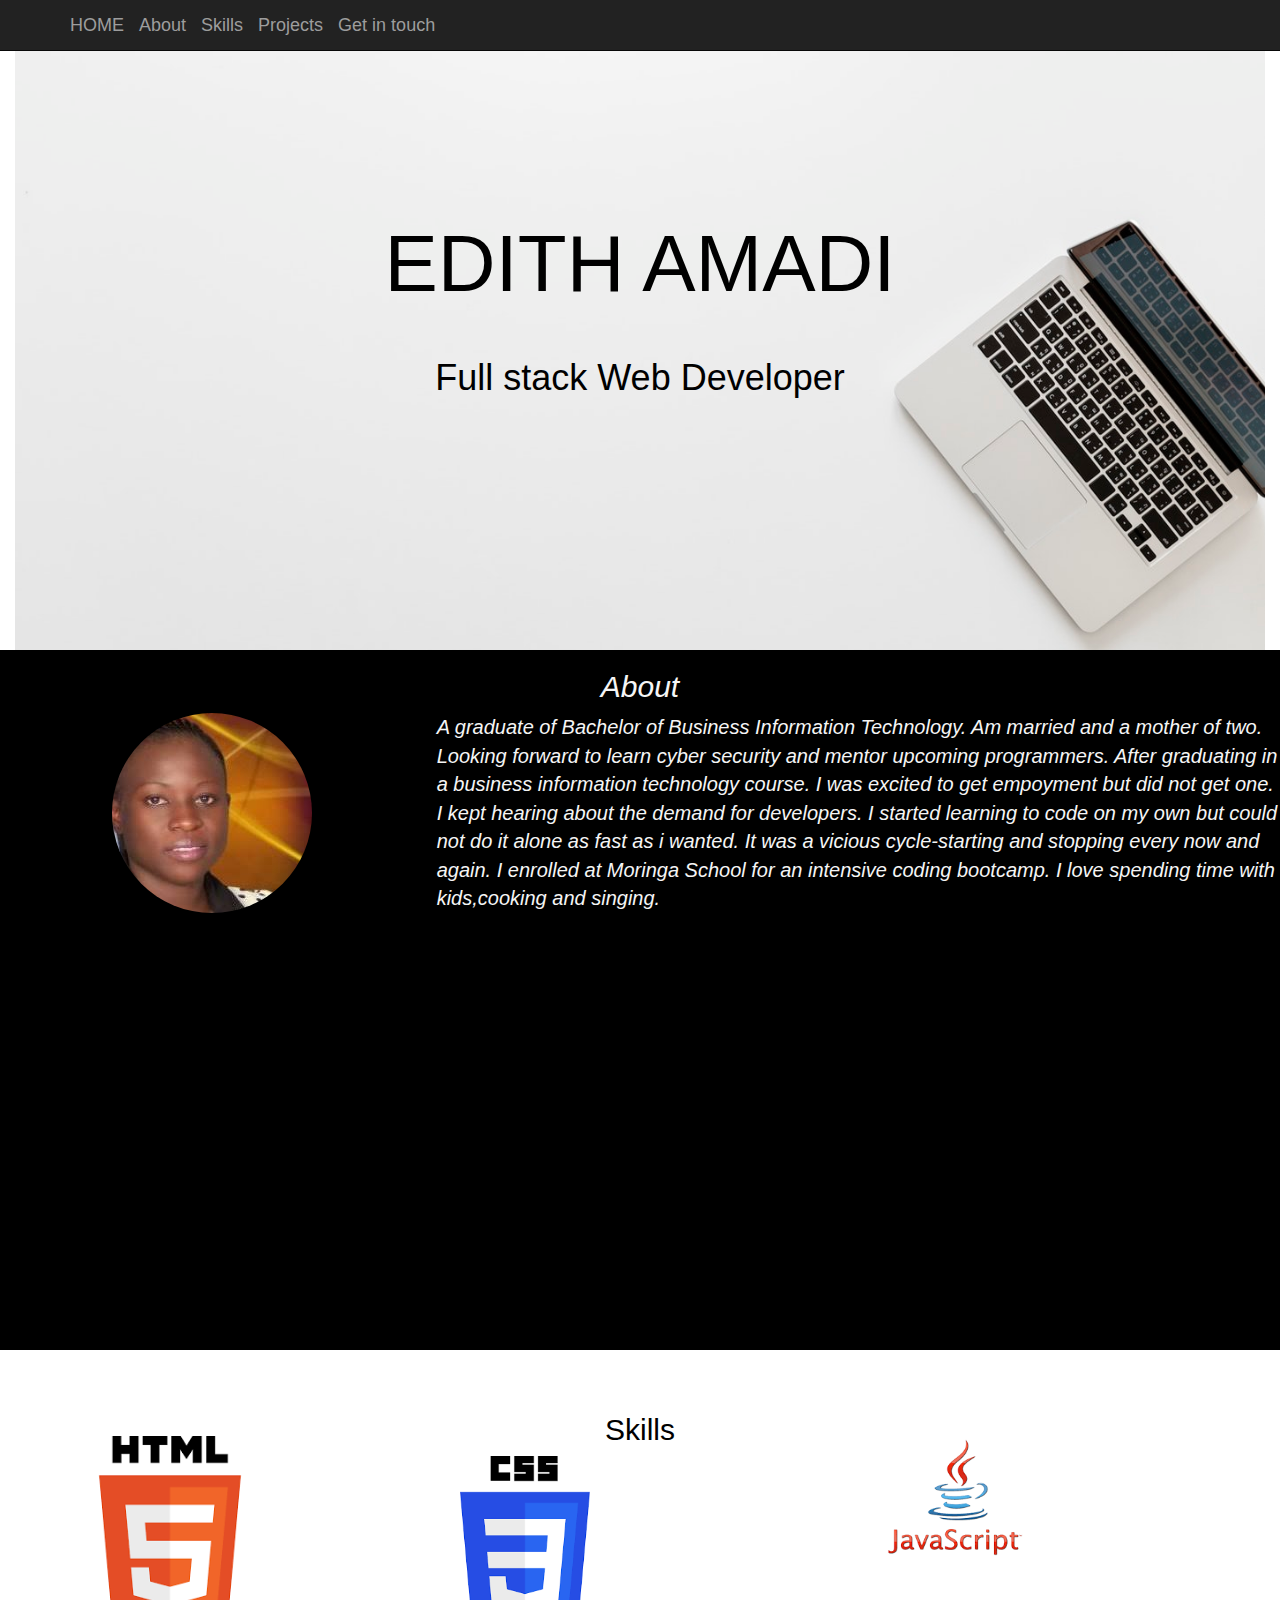
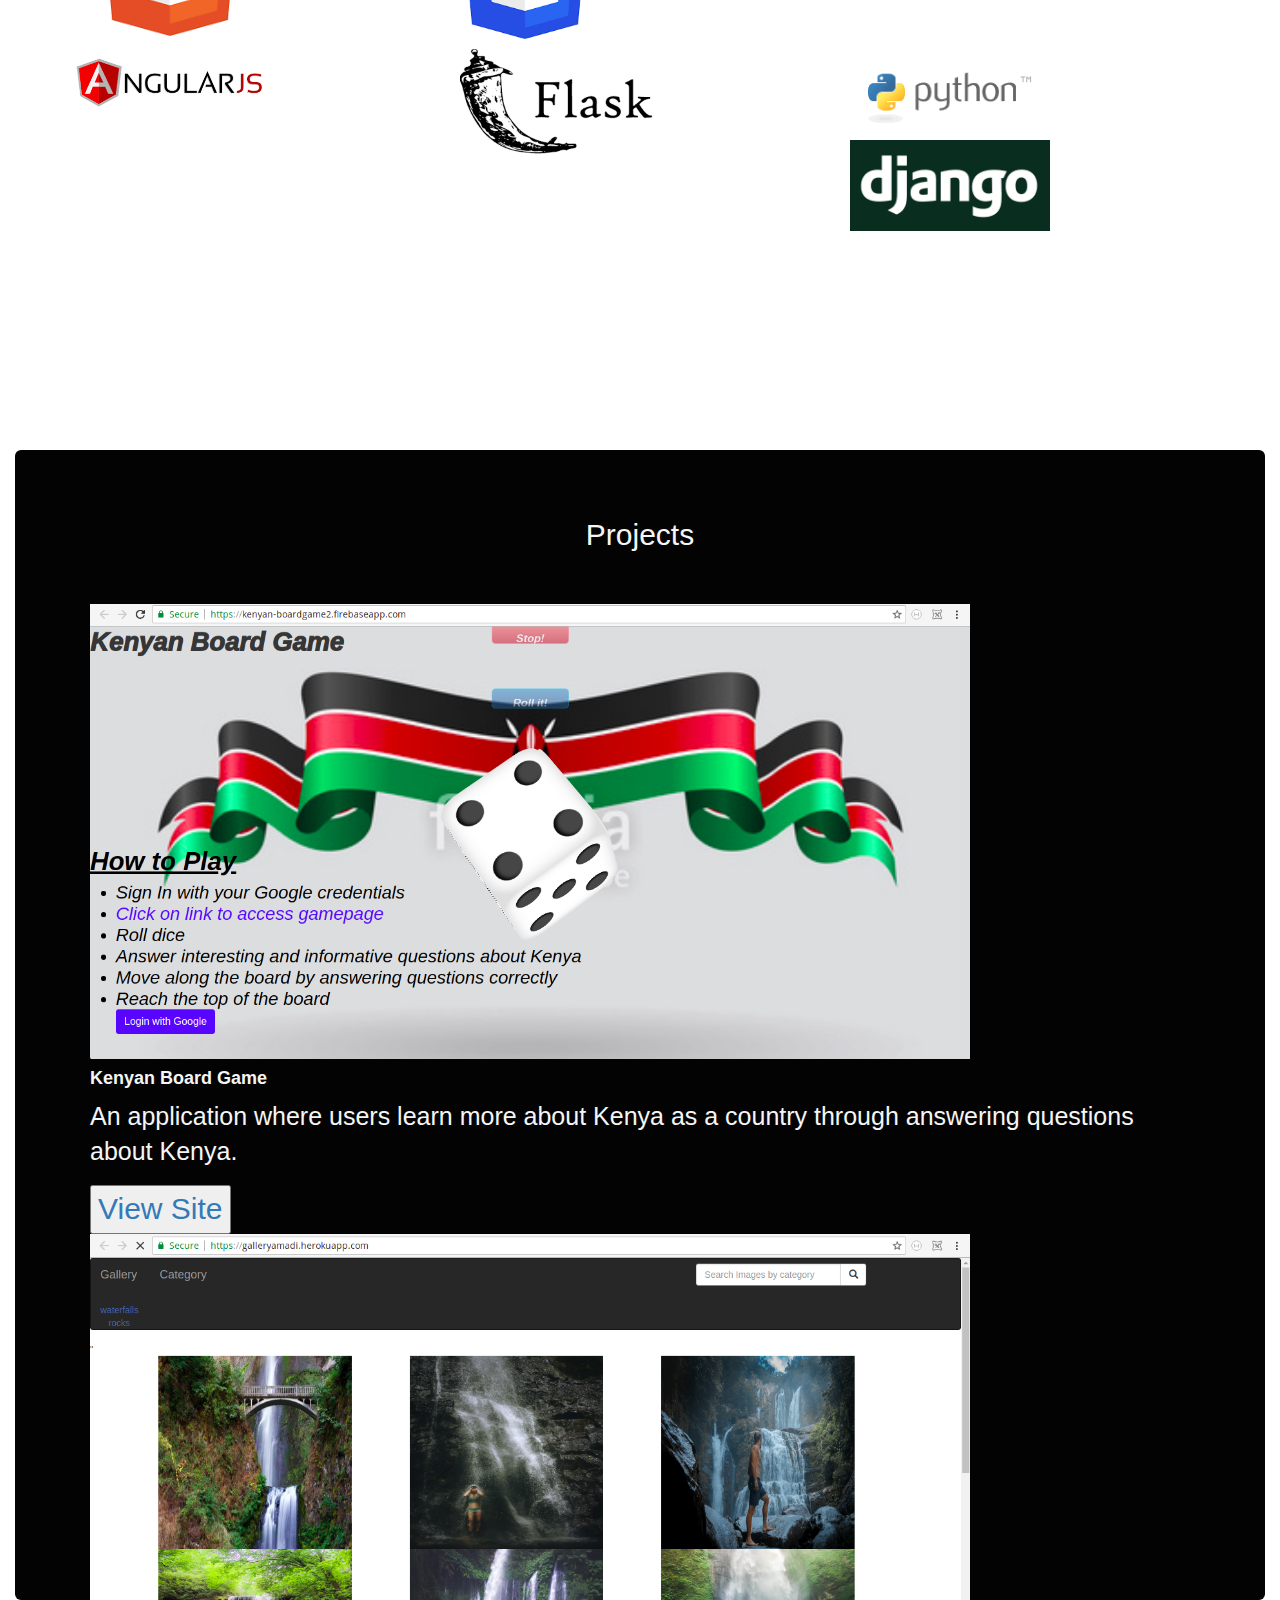
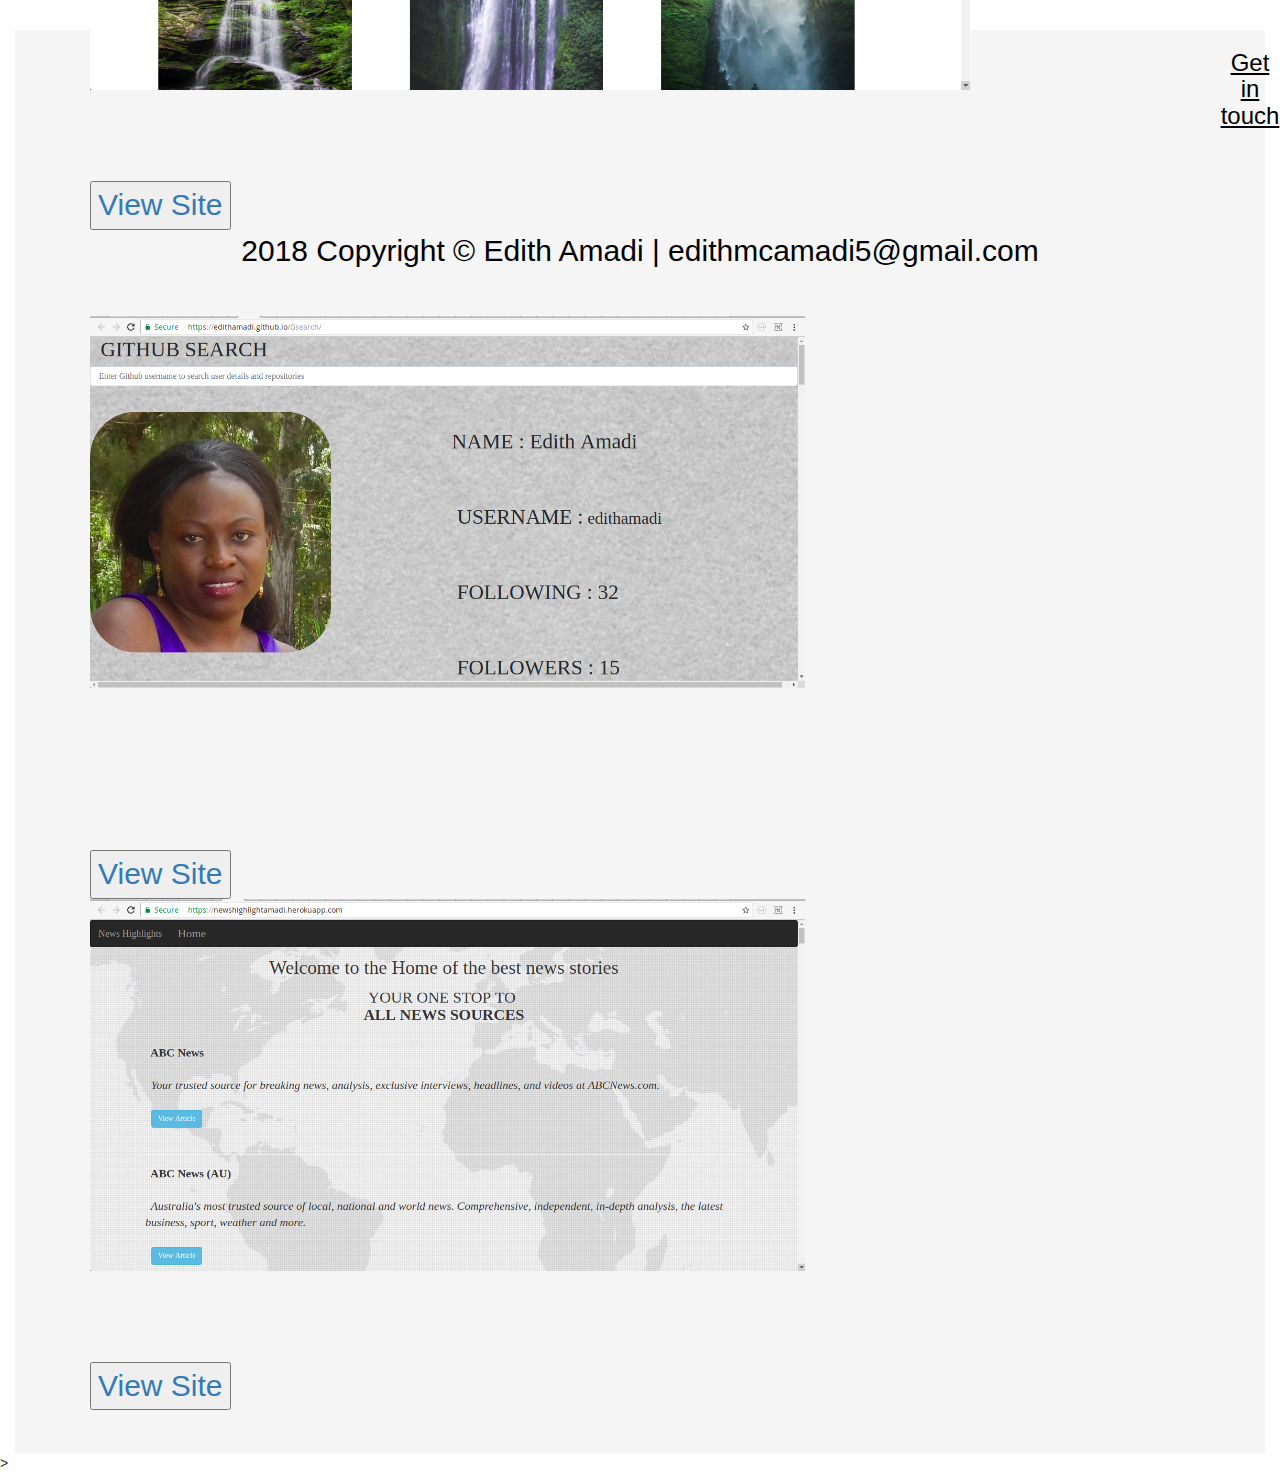
==== commit b9d30c24: "we changes" ====
--- a/index.html
+++ b/index.html
@@ -34,10 +34,11 @@
                 </div>
               </div>
             </div>
-<div class="container-fluid">
+
+
+<div class="container-fluid" style="margin:0% !important;">
   
-</div>
-<div style = "padding-top:200px;" id="homepage" class="container-fluid">
+<div style = "padding-top:200px;" id="homepage" class="container">
 
     <h1 style="color:black;"> 
       <div class="text-left">
@@ -54,10 +55,10 @@
   </h1>
   
 </div>
-<div class="jumbotron" id="about" >
-  <div style="padding:0px;" class="container-fluid" >
-    
-      <h2  style="color:whitesmoke;"> <center>About me</center> </h2>
+<div class="row" style="background:black !important;height:700px !important;" id="about" >
+  <div style="padding:0px;" class="container" >
+    
+      <h2  style="color:whitesmoke;"> <center>About</center> </h2>
             
   </div>
       
@@ -66,7 +67,7 @@
           
 
          <div class="col-md-4">
-           <div class="container-fluid">
+           <div class="container">
             &nbsp;&nbsp;&nbsp;&nbsp;&nbsp;&nbsp; <img src="image/edith.jpeg" style="border-radius:80%">
             <br>
           </div>
@@ -74,7 +75,7 @@
         
 
 
-         <div class="col-md-8" >
+         <div class="col-md-8" style="font-size:20px !important;">
            
               <p>A graduate of Bachelor of Business Information Technology.
               Am married and a mother of two.
@@ -91,7 +92,7 @@
           </div>
         </div>
     
-      <div class="container-fluid">
+      <div class="container" style="height:700px !important">
           
           <div class="skills" id="skills">
               
@@ -104,7 +105,7 @@
                 <p></p>
               </div>
               <div class="col-lg-4">
-                <center><h2  style="color:black;">My Skills</h2></center>
+                <center><h2  style="color:black;">Skills</h2></center>
                 <img src="image/css3image.png" alt="A photo of css" style="width:130px !important;">
                 <p></p>
               </div>
@@ -130,13 +131,13 @@
               </div>
           </div>
         </div>
-<div class="jumbotron" id = "projects">
+<div class="jumbotron" id="projects" >
   <div class="row">
-      <div style="padding:0px;" class="container-fluid" >
+      <div style="padding:0px;" class="container" >
           <h2  style="color:whitesmoke;" ><center>Projects</center></h2> <br>   
       </div>
-    <div class="col-md-6">
-       <div class="container-fluid">
+    <div class="col-md-12">
+       <div class="container">
         <img src="image/boardgame.png" alt="search" style="width:80%">
         
           <h4 style="color:whitesmoke;"><b>Kenyan Board Game</b></h4>
@@ -144,8 +145,8 @@
           <a href="https://kenyan-boardgame2.firebaseapp.com/"><button class="button-black">View Site</button></a>
        </div>
     </div>
-    <div class="col-md-6">
-        <div class="container-fluid">
+    <div class="col-md-12">
+        <div class="container">
          <img src="image/gallery.png" alt="search" style="width:80%">
             <h4 style="color:whitesmoke;"><b>Gallery</b></h4>
             <p style="font-size: 25px;" style="color:whitesmoke;">
@@ -156,16 +157,16 @@
   </div>
   <br><br>
   <div class="row">
-    <div class="col-md-6">
-        <div class="container-fluid">
+    <div class="col-md-12">
+        <div class="container">
          <img src="image/gitsearch.png" alt="search" style="width:65%">
           <h4 style="color:whitesmoke;"><b>Github Search</b></h4>
           <p style="font-size: 25px;" style="color:whitesmoke;">This application describes a website where users may enter a GitHub username into a form, submit it, and see names and descriptions of that person's public repositories. A person can also look for repositories</p>
           <a href="https://edithamadi.github.io/Gsearch/"><button class="button-black">View Site</button></a>
         </div>
     </div>
-    <div class="col-md-6">
-      <div class="container-fluid">
+    <div class="col-md-12">
+      <div class="container">
         <img src="image/news.png" alt="search" style="width:65%">
           <h4 style="color:whitesmoke;"><b>NewsHighlights</b></h4>
           <p style="font-size: 25px;" style="color:whitesmoke;">Web application that will help list and preview news articles from various sources.</p>
@@ -194,5 +195,6 @@
               </div>
              </div>
           </div>
-       </div>
-     </div>+    
+</div>
+</body>>--- a/css/styles.css
+++ b/css/styles.css
@@ -35,10 +35,12 @@
 
 .container-fluid{
   font-size: 30px;
+  /* height: 700px; */
 }
 
 .jumbotron{
   background-color: #030303;
+  height: 1150px;
 }
 
 #story{
@@ -50,3 +52,8 @@
   color: whitesmoke;
 }
 
+.jumbotrons{
+  background-color: #030303;
+  height: 1200px;
+}
+
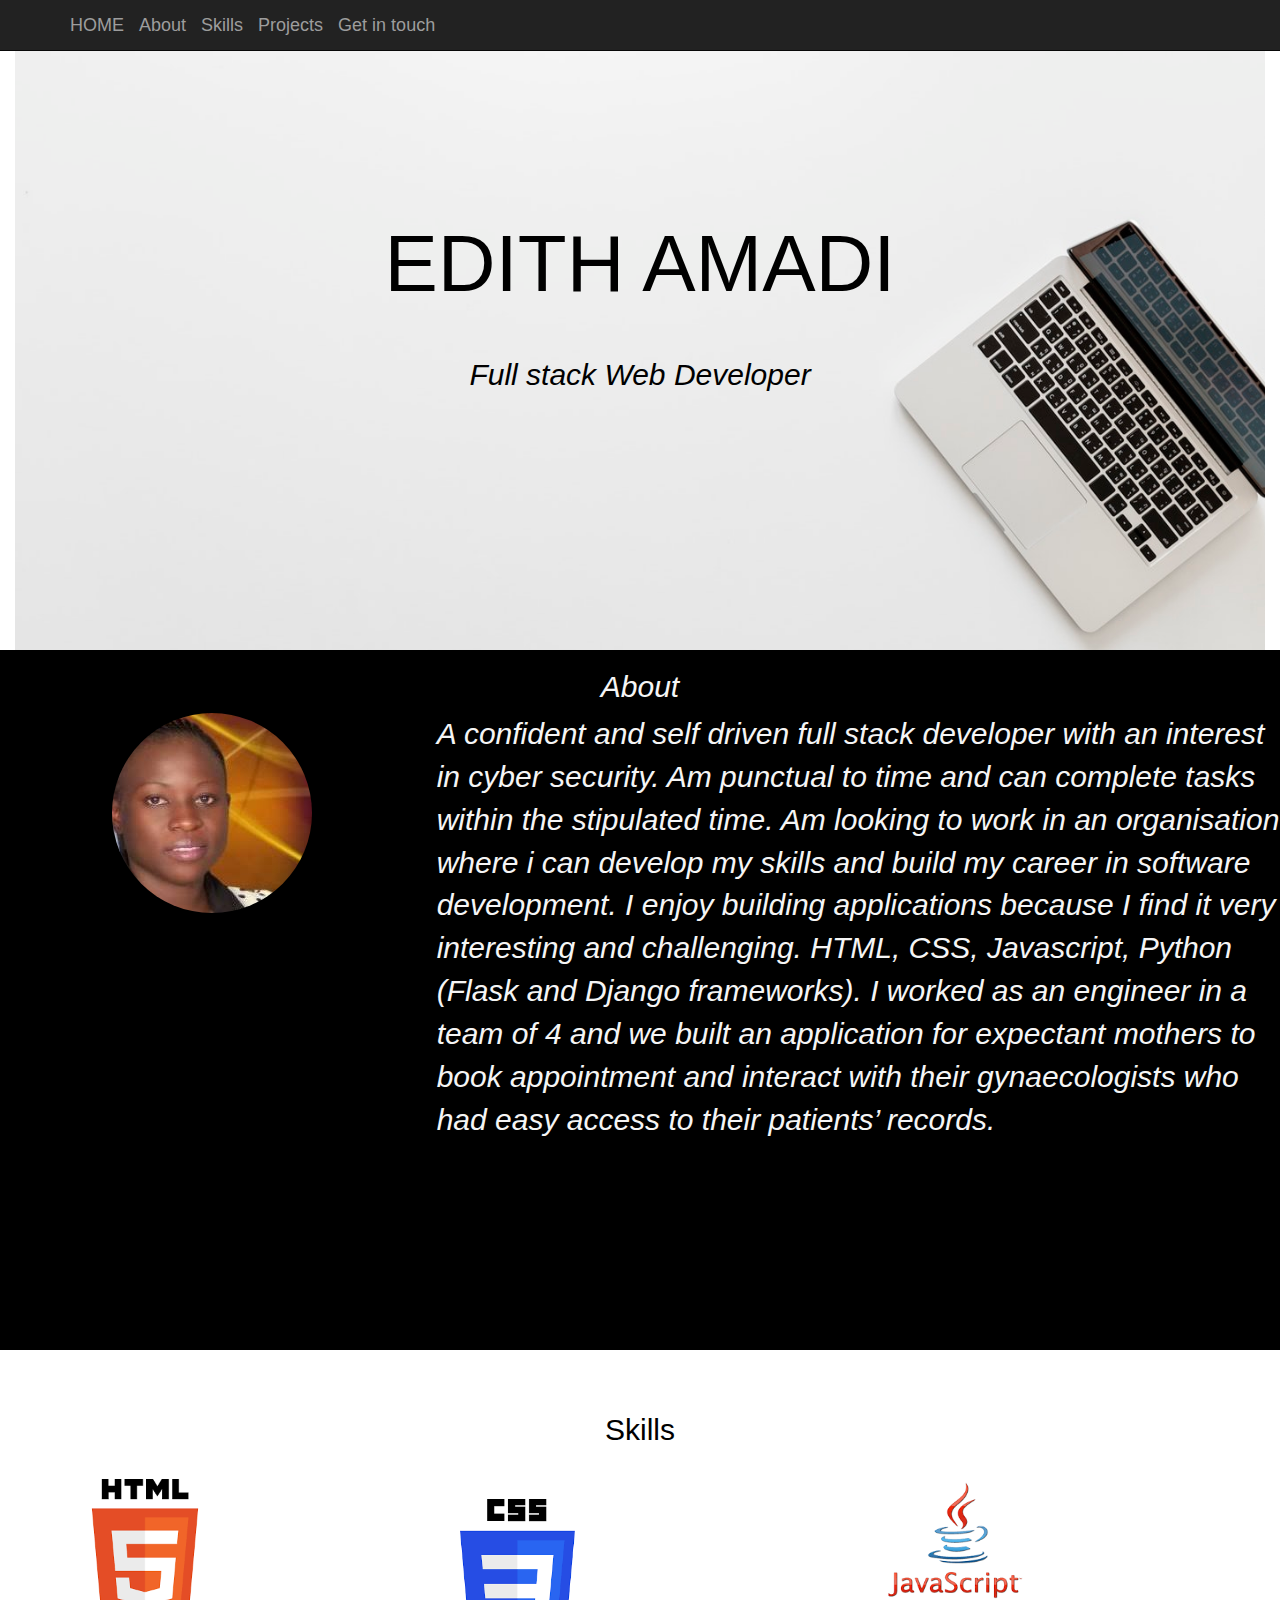
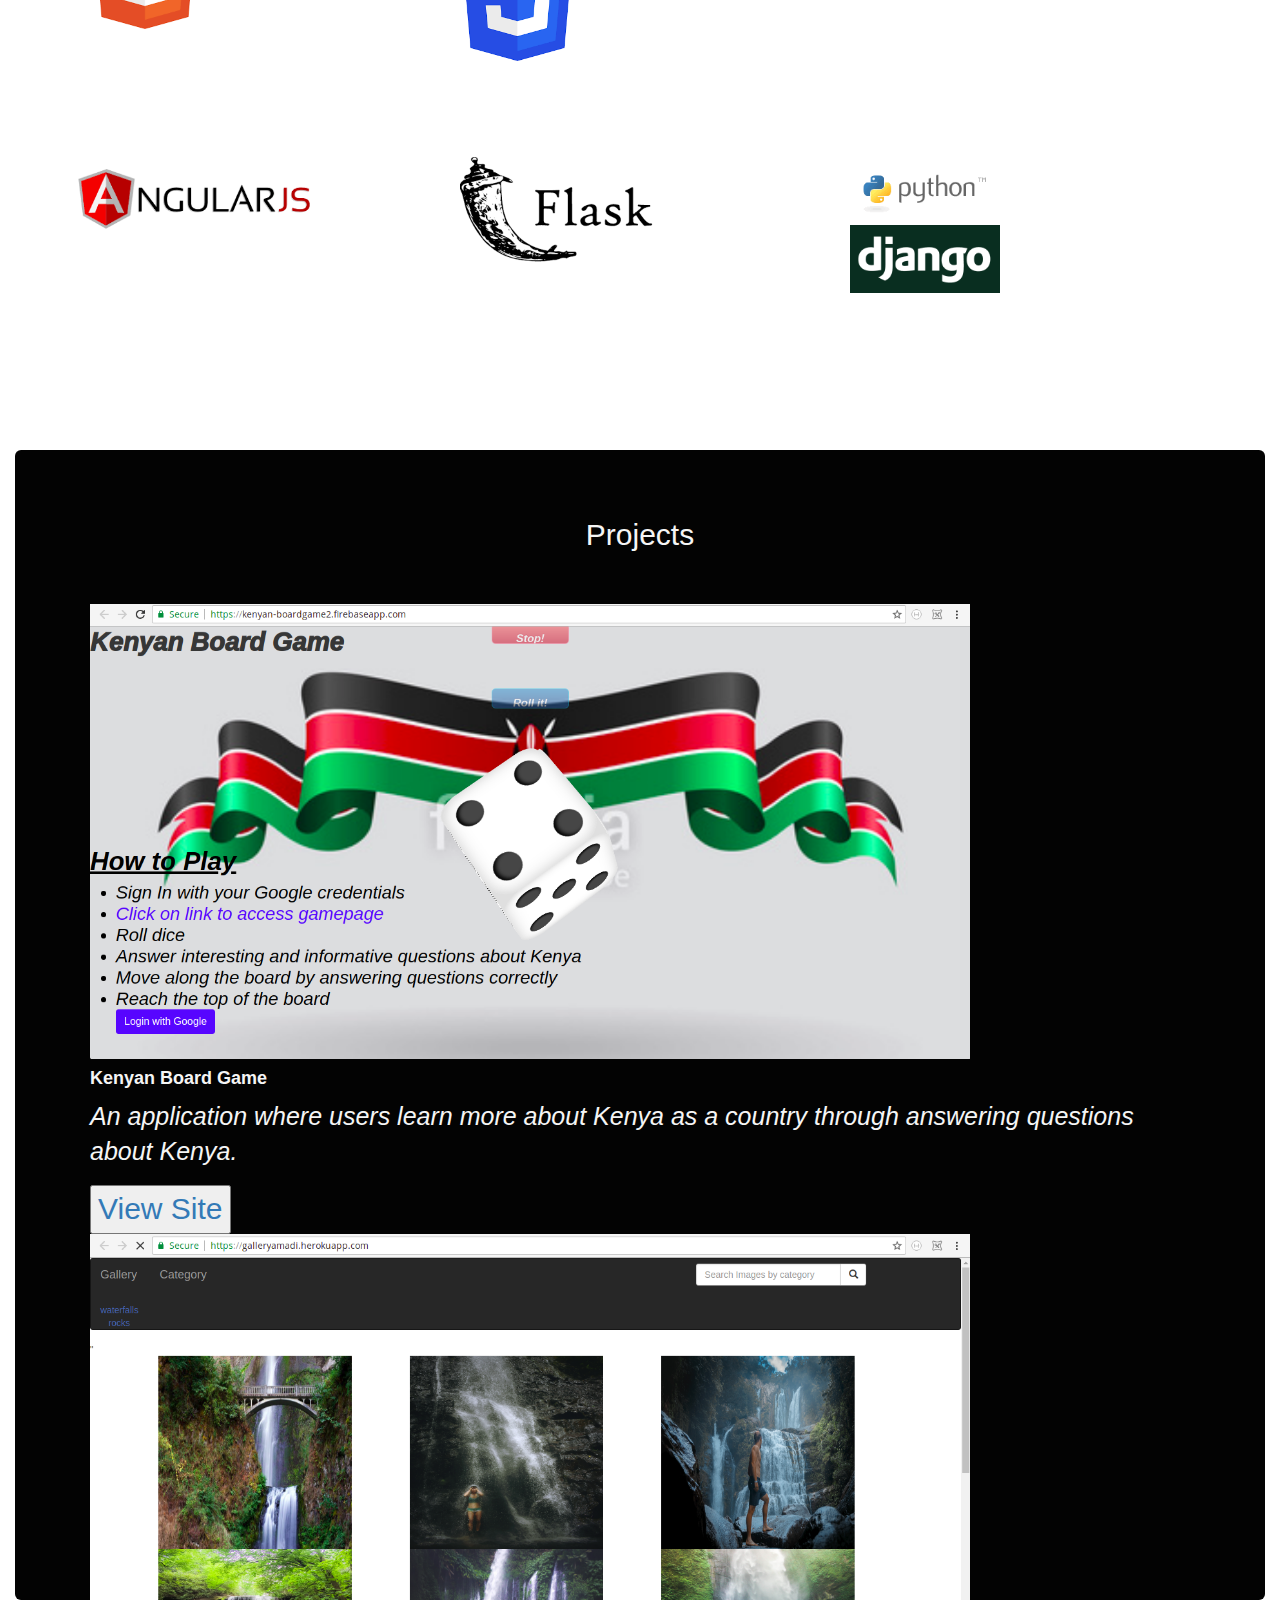
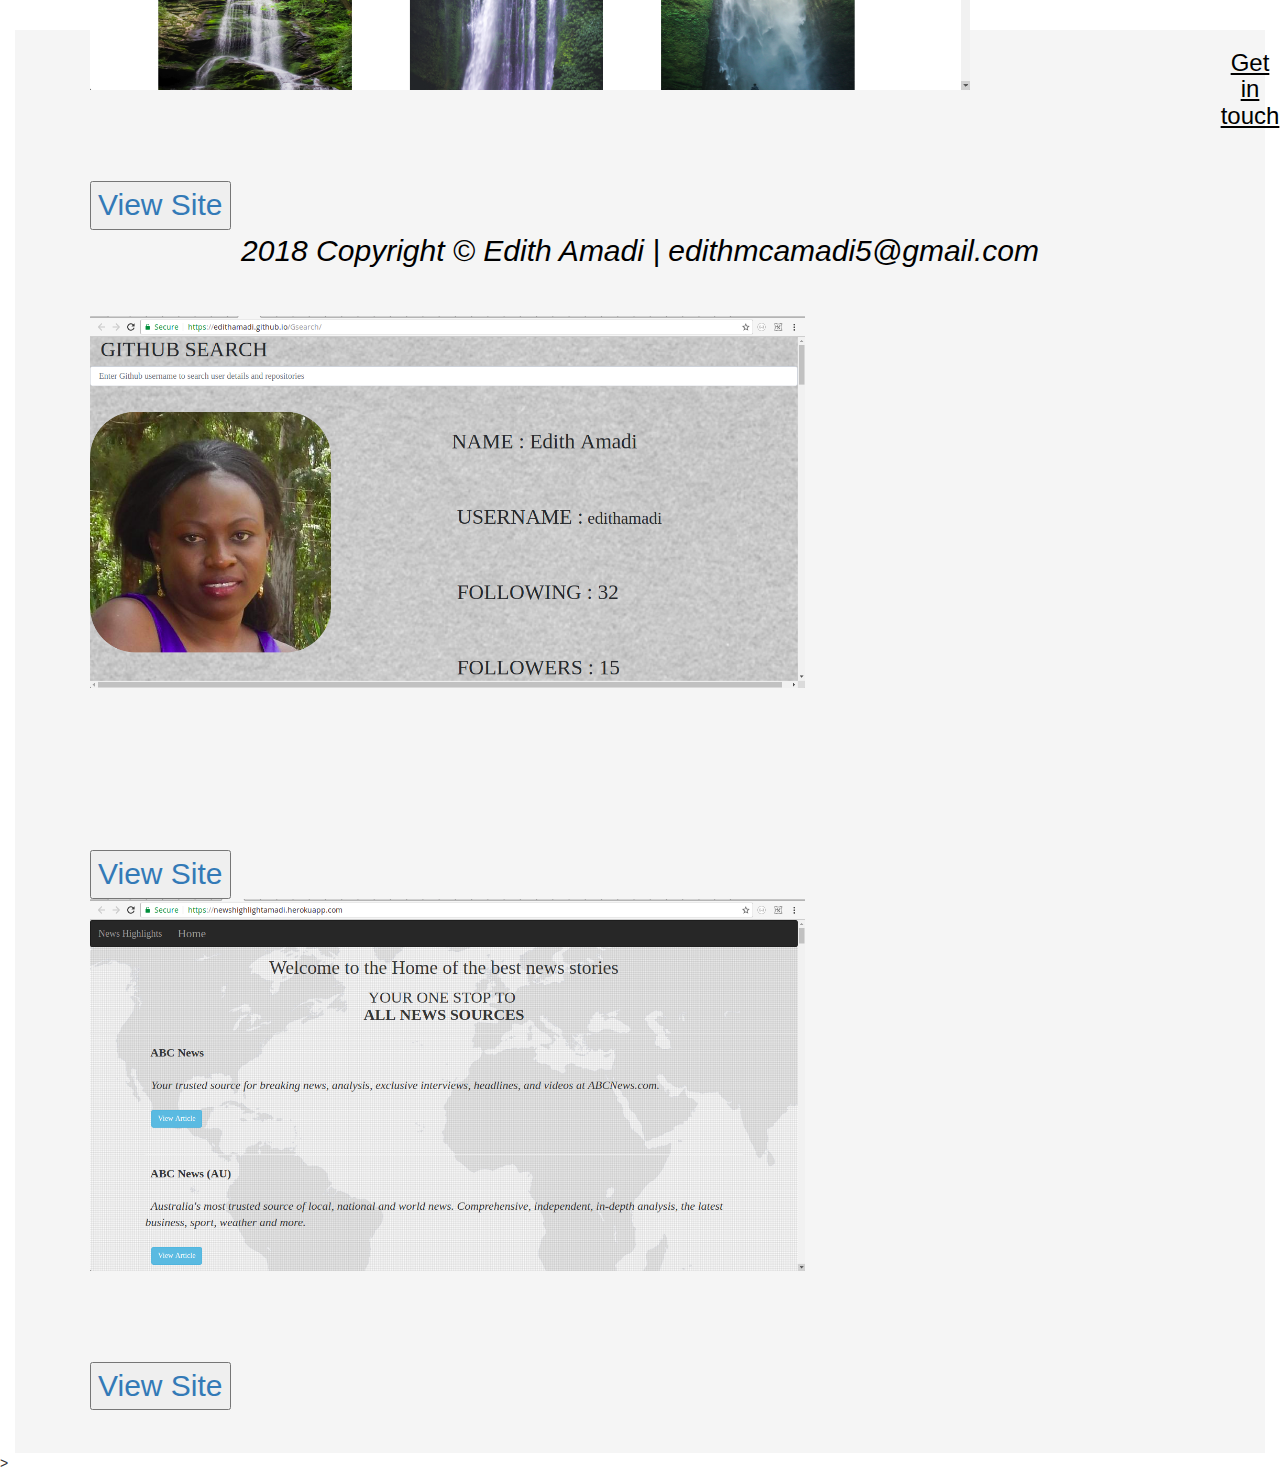
==== commit b07571c9: "made changes" ====
--- a/index.html
+++ b/index.html
@@ -74,20 +74,20 @@
          </div>
         
 
-
+         <div class="container2">
          <div class="col-md-8" style="font-size:20px !important;">
            
-              <p>A graduate of Bachelor of Business Information Technology.
-              Am married and a mother of two.
-              Looking forward to learn cyber security and mentor upcoming programmers.
-              After graduating in a business information technology course.
-              I was excited to get empoyment but did not get one.
-              I kept hearing about the demand for developers.
-              I started learning to code on my own but could not do it alone as fast as i wanted.
-              It was a vicious cycle-starting and stopping every now and again. 
-              I enrolled at Moringa School for an intensive coding bootcamp.
-              I love spending time with kids,cooking and singing.</p>
+              <p>A confident and self driven full stack developer with an interest in cyber security. 
+                Am punctual to time and can complete tasks within the stipulated time. 
+                Am looking to work in an organisation where i can develop my skills and build my career in software development. 
+                I enjoy building applications because I find it very interesting and challenging. 
+                HTML, CSS, Javascript, Python (Flask and Django frameworks). 
+                I worked as an engineer in a team of 4 and we built an application for 
+                expectant mothers to book appointment and interact with their gynaecologists who had easy access to their 
+                patients’ records.             
+            </p>
               <!-- <p>I love nature and filming</p> -->
+            </div>
            </div>
           </div>
         </div>
@@ -100,25 +100,26 @@
                 <br>
                 
               <div class="col-lg-4">
-                  <br>
-                <img src="image/html5.png" alt="A photo html" style="width:200px;">
+                  <br><br>
+                <img src="image/html5.png" alt="A photo html" style="width:150px;">
                 <p></p>
               </div>
               <div class="col-lg-4">
-                <center><h2  style="color:black;">Skills</h2></center>
-                <img src="image/css3image.png" alt="A photo of css" style="width:130px !important;">
+                <center><h2  style="color:black;">Skills</h2></center><br>
+                <img src="image/css3image.png" alt="A photo of css" style="width:115px !important;">
                 <p></p>
               </div>
               <div class="col-lg-4">
-                  <br>
+                  <br><br>
                 <img src="image/javascript.png" alt="A photo of js" style="width:200px;">
                 <p></p>
               </div>
             </div>
           </div>
+          <br><br>
           <div class="row">
             <div class="col-lg-4">
-              <img src="image/angularjsimage.png" alt="A photo of angularjs" style="width:200px;">
+              <img src="image/angularjsimage.png" alt="A photo of angularjs" style="width:250px;">
               <p></p>
             </div>
             <div class="col-lg-4">
@@ -126,7 +127,7 @@
               <p></p>
             </div>
             <div class="col-lg-4">
-                <img src="image/pythondjangoimage.png" alt="A photo of angular" style="width:200px;">
+                <img src="image/pythondjangoimage.png" alt="A photo of angular" style="width:150px;">
                 <p></p>
               </div>
           </div>
@@ -134,7 +135,7 @@
 <div class="jumbotron" id="projects" >
   <div class="row">
       <div style="padding:0px;" class="container" >
-          <h2  style="color:whitesmoke;" ><center>Projects</center></h2> <br>   
+          <h2  style="color:whitesmoke;"><center>Projects</center></h2> <br>   
       </div>
     <div class="col-md-12">
        <div class="container">
--- a/css/styles.css
+++ b/css/styles.css
@@ -1,4 +1,4 @@
-.footer {
+#contact {
   /* position: fixed; */
   left: 0;
   bottom: 0;
@@ -50,10 +50,11 @@
 
 p{
   color: whitesmoke;
+  font-size: 30px;
+  font-style: oblique;
 }
 
 .jumbotrons{
   background-color: #030303;
   height: 1200px;
 }
-
